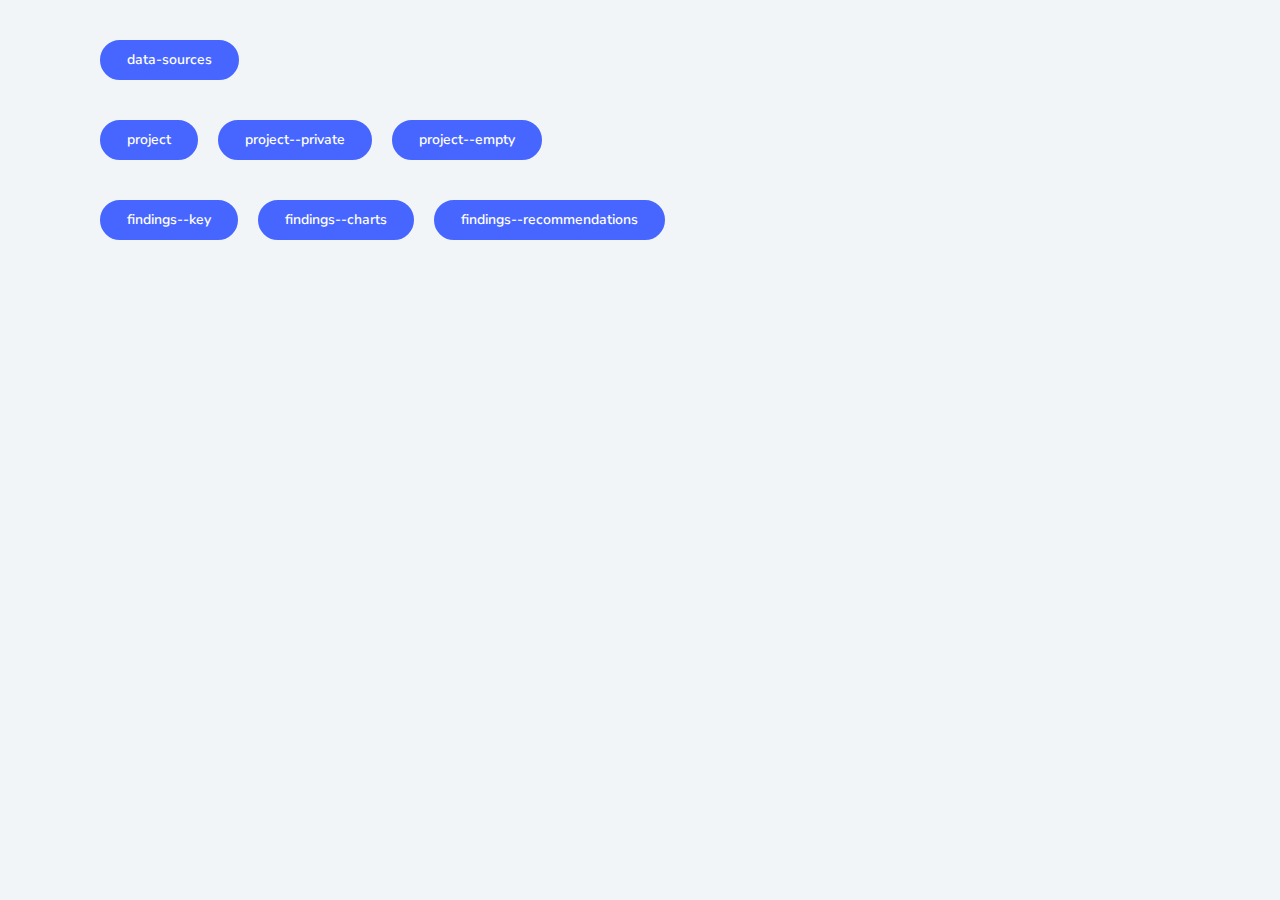
==== index.html @ f22b032e "prefix .st-" ====
<!DOCTYPE html>
<html>
  <head>
    <meta charset="utf-8"/>
    <title>Statecraft</title>
    <meta name="viewport" content="width=device-width, initial-scale=1.0, maximum-scale=1, user-scalable=no"/>
    <meta name="format-detection" content="telephone=no"/>
    <link rel="stylesheet" type="text/css" href="css/style.css"/>
    <script type="text/javascript" src="js/jquery-1.11.1.min.js"></script>
    <script type="text/javascript" src="js/scripts.js"></script>
  </head>
  <body>
    <div class="clearfix" style="padding: 40px 100px 0;"><a class="st-btn left" href="data-sources.html" style="margin: 0 20px 0 0;">data-sources</a></div>
    <div class="clearfix" style="padding: 40px 100px 0;"><a class="st-btn left" href="project.html" style="margin: 0 20px 0 0;">project</a><a class="st-btn left" href="project--private.html" style="margin: 0 20px 0 0;">project--private</a><a class="st-btn left" href="project--empty.html" style="margin: 0 20px 0 0;">project--empty</a></div>
    <div class="clearfix" style="padding: 40px 100px 0;"><a class="st-btn left" href="findings--key.html" style="margin: 0 20px 0 0;">findings--key</a><a class="st-btn left" href="findings--charts.html" style="margin: 0 20px 0 0;">findings--charts</a><a class="st-btn left" href="findings--recommendations.html" style="margin: 0 20px 0 0;">findings--recommendations</a></div>
  </body>
</html>
---- css/style.css ----
/*
  HTML5 Reset :: reset.css
  -------------------------------------------------------------------
  Подготовлен командой LiveHTML | by LiveHTML :: http://livehtml.io
  -------------------------------------------------------------------
  Выражаем особую благодарность людям, чьи труды способствовали появлению данного ресета:
  We have learned much from/been inspired by/taken code where offered from:

  Eric Meyer          :: http://ericmeyer.com
  HTML5 Doctor        :: http://html5doctor.com
  and the HTML5 Boilerplate :: http://html5boilerplate.com

-------------------------------------------------------------------------------*/
/* Сбрасываем значения по умолчанию для элементов | Let's default this puppy out
-------------------------------------------------------------------------------*/
@import url(https://fonts.googleapis.com/css?family=Nunito+Sans:300,400,400i,600,700,800);
@import "../fonts/icomoon/style.css";
html,
body,
body div,
span,
object,
iframe,
h1,
h2,
h3,
h4,
h5,
h6,
p,
blockquote,
pre,
a,
abbr,
address,
cite,
code,
del,
dfn,
em,
img,
ins,
kbd,
q,
samp,
small,
strong,
sub,
sup,
var,
b,
i,
dl,
dt,
dd,
ol,
ul,
li,
fieldset,
form,
label,
legend,
table,
caption,
tbody,
tfoot,
thead,
tr,
th,
td,
article,
aside,
figure,
footer,
header,
hgroup,
menu,
nav,
section,
time,
mark,
audio,
video {
  margin: 0;
  padding: 0;
  border: 0;
  outline: 0;
  font-size: 100%;
  vertical-align: baseline;
  background: transparent;
}
article,
aside,
figure,
footer,
header,
hgroup,
nav,
section {
  display: block;
}
header,
section,
footer {
  clear: both;
}
/* Всегда показывать полосу прокрутки (чтобы сайт не прыгал, когда на других страницах нет данной полосы)
   force a vertical scrollbar to prevent a jumpy page */
html {
  overflow-y: scroll;
}
/* Добавляем буллеты к UL и цифры к OL, т.к. в контенте могут использоваться стандартные списки
  we can use default ULs & OLs with bullets */
ul {
  list-style: outside disc;
  margin: 15px 0 15px 30px;
}
ol {
  list-style: outside decimal;
  margin: 15px 0 15px 30px;
}
table {
  border-collapse: collapse;
  border-spacing: 0;
}
td,
td img {
  vertical-align: top;
}
/* Сбрасываем отступы у элементов форм
  Webkit browsers add a 2px margin outside the chrome of form elements */
button,
input,
select,
textarea {
  margin: 0;
  outline: none;
}
input::-moz-focus-inner,
button::-moz-focus-inner {
  padding: 0;
  border: 0;
}
input,
select {
  vertical-align: middle;
}
input[type=radio],
input[type=checkbox] {
  margin: 1px 4px 4px 0;
}
input[type=text],
input[type=password] {
  -webkit-border-radius: 0;
  border-radius: 0;
  -webkit-appearance: none;
}
textarea {
  overflow: auto;
  resize: vertical;
  -webkit-border-radius: 0;
  border-radius: 0;
  -webkit-appearance: none;
}
/* Решение проблемы с обрезанием стилизованных кнопок в IE | make buttons play nice in IE */
button,
input[type=submit] {
  width: auto;
  overflow: visible;
}
.ie7 input[type=submit],
.ie7 input[type=reset],
.ie7 input[type=button] {
  -webkit-filter: chroma(color=#000000);
  filter: chroma(color=#000000);
}
/* Курсор-указатель на кликабельных элементах | hand cursor on clickable elements */
input[type=button],
input[type=submit],
button {
  cursor: pointer;
  -webkit-border-radius: 0;
  border-radius: 0;
  -webkit-appearance: none;
}
blockquote,
q {
  quotes: none;
}
blockquote:before,
blockquote:after,
q:before,
q:after {
  content: '';
  content: none;
}
del {
  text-decoration: line-through;
}
abbr[title],
dfn[title] {
  border-bottom: 1px dotted #000;
  cursor: help;
}
small {
  font-size: 85%;
}
strong {
  font-weight: bold;
}
sub,
sup {
  font-size: 75%;
  line-height: 0;
  position: relative;
}
sup {
  top: -0.5em;
}
sub {
  bottom: -0.25em;
}
hr {
  display: block;
  height: 1px;
  border: 0;
  border-top: 1px solid #ccc;
  margin: 1em 0;
  padding: 0;
  font-size: 0;
  line-height: 0;
}
/* Стандартизируем моноширные элементы | standardize any monospaced elements */
pre,
code,
kbd,
samp {
  font-family: monospace, sans-serif;
}
pre {
  white-space: pre;
  /* CSS2 */
  white-space: pre-wrap;
  /* CSS 2.1 */
  white-space: pre-line;
  /* CSS 3 (and 2.1 as well, actually) */
  word-wrap: break-word;
  /* IE */
}
/* Устанавливаем произвольный цвет для выделения (не забываем убрать тень для текста)
  Custom text-selection colors (remove any text shadows: twitter.com/miketaylr/status/12228805301) */
/* ::-moz-selection{ background:#fcd700; color:#fff; text-shadow:none; } */
/* ::selection { background:#fcd700; color:#fff; text-shadow:none; } */
/* Устанавливаем произвольный цвет подсветки ссылок на Apple устройствах: j.mp/webkit-tap-highlight-color */
/* a:link {-webkit-tap-highlight-color:#fcd700;} */
/* Правильный ресайз картинок в IE7
  scale images in IE7 more attractively */
.ie7 img {
  -ms-interpolation-mode: bicubic;
}
/* Сброс float блоков | let's clear some floats */
.clear {
  clear: both;
  height: 0;
  font-size: 0;
  line-height: 0;
}
.center {
  text-align: center;
  margin-left: auto;
  margin-right: auto;
}
/* Coded in LiveHTML :: http://livehtml.io */
html {
  min-width: auto;
  width: auto;
  height: 100%;
}
body {
  font: normal normal 14px/20px 'Nunito Sans', arial, sans-serif;
  background: #f2f5f8;
  color: #2f3444;
  -webkit-text-size-adjust: 100%;
  -webkit-font-smoothing: antialiased;
  -moz-font-smoothing: antialiased;
  -ms-font-smoothing: antialiased;
  -o-font-smoothing: antialiased;
  -webkit-box-sizing: border-box;
  -moz-box-sizing: border-box;
  box-sizing: border-box;
  min-width: 900px;
  min-height: initial;
  position: relative;
  top: auto;
  right: auto;
  bottom: auto;
  left: auto;
}
body input,
body textarea,
body button {
  font-family: 'Nunito Sans', arial, sans-serif;
}
body *,
body *:before,
body *:after {
  -webkit-box-sizing: border-box;
  -moz-box-sizing: border-box;
  box-sizing: border-box;
}
.left {
  float: left;
}
.right {
  float: right;
}
.clearfix {
  *zoom: 1;
}
.clearfix:after {
  clear: both;
}
.clearfix:before,
.clearfix:after {
  content: " ";
  display: table;
}
.st-btn {
  text-align: center;
  text-decoration: none;
  -webkit-border-radius: 40px;
  border-radius: 40px;
  border: 2px solid #4766ff;
  background: #4766ff;
  color: #ffffff;
  padding: 8px 25px;
  -webkit-transition: 200ms all ease;
  -o-transition: 200ms all ease;
  transition: 200ms all ease;
  white-space: nowrap;
  display: inline-block;
  vertical-align: top;
  font-size: 14px;
  line-height: 20px;
  font-weight: 600;
}
.st-btn:hover {
  background: #5a76ff;
  border-color: #5a76ff;
}
.st-btn:active {
  background: #3c5cf7;
  border-color: #3c5cf7;
}
.st-btn.is-sm {
  -webkit-border-radius: 32px;
  border-radius: 32px;
  padding-top: 5px;
  padding-bottom: 5px;
  font-size: 13px;
  line-height: 18px;
  font-weight: 600;
}
.st-btn.is-lg {
  -webkit-border-radius: 50px;
  border-radius: 50px;
  padding-top: 12px;
  padding-bottom: 12px;
  font-size: 16px;
  line-height: 22px;
  font-weight: 600;
}
.st-btn.is-outline {
  background: #ffffff;
  color: #4766ff;
}
.st-btn.is-outline:hover {
  background: #4766ff;
  border-color: #4766ff;
  color: #ffffff;
}
.st-btn.is-outline:active {
  background: #3c5cf7;
  border-color: #3c5cf7;
  color: #ffffff;
}
.st-btn.is-block {
  padding-left: 0;
  padding-right: 0;
  display: block;
  width: 100%;
  height: auto;
}
.st-header {
  background: #ffffff;
  padding: 14px 30px 15px;
  -webkit-box-shadow: 0 2px 16px 0 rgba(0, 0, 0, 0.04);
  box-shadow: 0 2px 16px 0 rgba(0, 0, 0, 0.04);
  z-index: 3;
  *zoom: 1;
  position: relative;
  top: auto;
  right: auto;
  bottom: auto;
  left: auto;
}
.st-header:after {
  clear: both;
}
.st-header:before,
.st-header:after {
  content: " ";
  display: table;
}
.st-header.without-shadow {
  -webkit-box-shadow: none;
  box-shadow: none;
}
.st-header--title {
  float: left;
  text-transform: uppercase;
  padding: 2px 0 0;
  font-size: 14px;
  line-height: 30px;
  font-weight: 700;
}
.st-header--title a {
  text-decoration: none;
  -webkit-transition: 200ms all ease;
  -o-transition: 200ms all ease;
  transition: 200ms all ease;
  font-weight: 400;
  color: #626677;
  display: inline-block;
  vertical-align: top;
}
.st-header--title a:hover {
  color: #2f3444;
}
.st-header--auth {
  float: right;
}
.st-header--user {
  float: right;
  color: #2f3444;
  text-decoration: none;
  -webkit-transition: 200ms all ease;
  -o-transition: 200ms all ease;
  transition: 200ms all ease;
  margin: 5px 0 0;
  padding: 0 19px 0 0;
  font-size: 14px;
  line-height: 24px;
  font-weight: 600;
  display: block;
  position: relative;
  top: auto;
  right: auto;
  bottom: auto;
  left: auto;
}
.st-header--user:hover {
  color: #4766ff;
}
.st-header--user:after {
  color: #838d9b;
  content: '\e900';
  font-family: 'icomoon' !important;
  speak: none;
  font-style: normal;
  font-weight: normal;
  font-variant: normal;
  text-transform: none;
  line-height: 1;
  -webkit-font-smoothing: antialiased;
  -moz-osx-font-smoothing: grayscale;
  font-size: 5px;
  line-height: 24px;
  position: absolute;
  top: 0;
  right: 0;
  bottom: auto;
  left: auto;
}
.st-header--user img {
  overflow: hidden;
  -webkit-border-radius: 24px;
  border-radius: 24px;
  margin: -1px 8px 0 0;
  display: inline-block;
  vertical-align: top;
  width: 24px;
  height: 24px;
}
.st-navigation {
  background: #ffffff;
  padding: 0 30px;
  -webkit-box-shadow: 0 2px 16px 0 rgba(0, 0, 0, 0.04);
  box-shadow: 0 2px 16px 0 rgba(0, 0, 0, 0.04);
  z-index: 2;
  border-top: 1px solid #e8ecf1;
  *zoom: 1;
  position: relative;
  top: auto;
  right: auto;
  bottom: auto;
  left: auto;
}
.st-navigation:after {
  clear: both;
}
.st-navigation:before,
.st-navigation:after {
  content: " ";
  display: table;
}
.st-navigation--list {
  float: left;
  list-style: none;
  margin: 0;
  padding: 0;
  *zoom: 1;
  display: block;
}
.st-navigation--list:after {
  clear: both;
}
.st-navigation--list:before,
.st-navigation--list:after {
  content: " ";
  display: table;
}
.st-navigation--item {
  float: left;
  margin: 0 20px 0 0;
}
.st-navigation--item:last-child {
  margin: 0;
}
.st-navigation--item a {
  padding: 20px 10px 15px;
  text-decoration: none;
  color: #626677;
  -webkit-transition: 200ms all ease;
  -o-transition: 200ms all ease;
  transition: 200ms all ease;
  border-bottom: 3px solid transparent;
  display: block;
  font-size: 14px;
  line-height: 20px;
}
.st-navigation--item a:hover {
  color: #4766ff;
}
.st-navigation--item.is-active a {
  color: #4766ff;
  border-color: #4766ff;
  font-weight: 700;
}
.st-navigation--btn {
  float: right;
  margin: 13px 0;
  width: 115px;
  height: auto;
}
.st-page {
  padding: 0 0 0 238px;
  min-width: auto;
  min-height: 100vh;
}
@media (max-width: 1239px) {
  .st-page {
    padding: 0;
    overflow: hidden;
  }
}
.st-page--side {
  background: #182642;
  color: #ffffff;
  position: fixed;
  top: 0;
  right: auto;
  bottom: 0;
  left: 0;
  width: 238px;
  height: auto;
}
@media (max-width: 1239px) {
  .st-page--side {
    width: 86px;
    height: auto;
  }
}
.st-page--box {
  padding: 0 0 54px;
}
@media (max-width: 1239px) {
  .st-page--box {
    margin: 0 0 0 auto;
    width: -webkit-calc(100% - 86px);
    width: calc(100% - 86px);
    height: auto;
  }
  .st-page--box.is-shown {
    -webkit-transform: translate(152px, 0px);
    -moz-transform: translate(152px, 0px);
    -ms-transform: translate(152px, 0px);
    -o-transform: translate(152px, 0px);
    transform: translate(152px, 0px);
  }
}
.st-page--bg {
  background: url(../img/page--bg.jpg) center center no-repeat;
  -webkit-background-size: cover;
  background-size: cover;
  margin: 0 0 -200px;
  z-index: 1;
  width: auto;
  height: 360px;
  position: relative;
  top: auto;
  right: auto;
  bottom: auto;
  left: auto;
}
.st-page--bg:before {
  content: "";
  background: rgba(0, 17, 88, 0.1);
  display: block;
  position: absolute;
  top: 0;
  right: 0;
  bottom: 0;
  left: 0;
}
.st-page--wrap {
  margin: 0 auto;
  z-index: 2;
  max-width: 945px;
  max-height: initial;
  position: relative;
  top: auto;
  right: auto;
  bottom: auto;
  left: auto;
}
@media (max-width: 1239px) {
  .st-page--wrap {
    max-width: initial;
    max-height: initial;
  }
}
.st-page--grid {
  margin: 0 auto;
  z-index: 2;
  padding: 0 15px;
  max-width: 1200px;
  max-height: initial;
  position: relative;
  top: auto;
  right: auto;
  bottom: auto;
  left: auto;
  font-size: 0;
  line-height: 0;
}
@media (max-width: 1239px) {
  .st-page--grid {
    max-width: initial;
    max-height: initial;
  }
}
.st-page--col {
  padding: 0 15px;
  display: inline-block;
  vertical-align: top;
  width: 50%;
  height: auto;
  font-size: 14px;
  line-height: 20px;
}
@media (max-width: 1239px) {
  .st-page--col {
    padding: 0 10px;
  }
}
.st-page--nav {
  padding: 40px 0 0;
  text-align: center;
  font-size: 0;
  line-height: 0;
}
.st-page--nav-i {
  margin: 0 15px;
  background: #ffffff;
  -webkit-border-radius: 40px;
  border-radius: 40px;
  padding: 10px;
  text-decoration: none;
  color: #2f3444;
  -webkit-box-shadow: 0 4px 12px 0 rgba(0, 0, 0, 0.06);
  box-shadow: 0 4px 12px 0 rgba(0, 0, 0, 0.06);
  -webkit-transition: 200ms all ease;
  -o-transition: 200ms all ease;
  transition: 200ms all ease;
  display: inline-block;
  vertical-align: top;
  font-size: 14px;
  line-height: 20px;
  font-weight: 700;
  width: 180px;
  height: auto;
}
.st-page--nav-i:hover {
  -webkit-box-shadow: 0 10px 30px 0 rgba(0, 0, 0, 0.06);
  box-shadow: 0 10px 30px 0 rgba(0, 0, 0, 0.06);
}
.st-page--nav-i span {
  display: inline-block;
  vertical-align: top;
}
.st-page--nav-i i {
  display: inline-block;
  vertical-align: top;
  font-size: 10px;
  line-height: 20px;
}
.st-page--nav-i i:first-child {
  margin: 0 10px 0 0;
}
.st-page--nav-i i:last-child {
  margin: 0 0 0 10px;
}
.st-page--title {
  margin: -6px 0 27px;
  font-size: 48px;
  line-height: 48px;
  font-weight: 800;
  position: relative;
  top: auto;
  right: auto;
  bottom: auto;
  left: auto;
}
.st-page--title-b {
  margin: 2px 0 0 20px;
}
.st-page--title-w {
  display: -webkit-box;
  display: -webkit-flex;
  display: -ms-flexbox;
  display: flex;
}
.st-page--title-w .st-page--title {
  -webkit-box-flex: 1;
  -webkit-flex-grow: 1;
  -ms-flex-positive: 1;
  flex-grow: 1;
}
.st-page--intro {
  color: #626677;
  font-size: 16px;
  line-height: 24px;
}
.st-page--intro p {
  margin: 0 0 24px;
}
.st-page--intro p:last-child {
  margin: 0;
}
.st-page--intro a {
  text-decoration: none;
  color: #4766ff;
  -webkit-transition: 200ms all ease;
  -o-transition: 200ms all ease;
  transition: 200ms all ease;
}
.st-page--intro a:hover {
  opacity: 0.7;
}
.st-page--tools {
  margin: 24px 0 -61px;
  display: -webkit-box;
  display: -webkit-flex;
  display: -ms-flexbox;
  display: flex;
}
@media (max-width: 1239px) {
  .st-page--tools {
    margin-bottom: -41px;
  }
}
.st-page--authors {
  -webkit-box-flex: 1;
  -webkit-flex-grow: 1;
  -ms-flex-positive: 1;
  flex-grow: 1;
  font-size: 0;
  line-height: 0;
}
.st-page--author {
  margin: 0 31px 10px 0;
  color: #2f3444;
  text-decoration: none;
  -webkit-transition: 200ms all ease;
  -o-transition: 200ms all ease;
  transition: 200ms all ease;
  font-size: 14px;
  line-height: 24px;
  font-weight: 600;
  display: inline-block;
  vertical-align: top;
  position: relative;
  top: auto;
  right: auto;
  bottom: auto;
  left: auto;
}
.st-page--author:last-child {
  margin: 0;
}
.st-page--author:hover {
  color: #4766ff;
}
.st-page--author img {
  overflow: hidden;
  -webkit-border-radius: 24px;
  border-radius: 24px;
  margin: -1px 8px 0 0;
  display: inline-block;
  vertical-align: top;
  width: 24px;
  height: 24px;
}
.st-page--contacts {
  font-size: 0;
  line-height: 0;
}
.st-page--contact {
  margin: 0 0 0 32px;
  color: #2f3444;
  text-decoration: none;
  -webkit-transition: 200ms all ease;
  -o-transition: 200ms all ease;
  transition: 200ms all ease;
  font-size: 14px;
  line-height: 24px;
  font-weight: 600;
  display: inline-block;
  vertical-align: top;
  position: relative;
  top: auto;
  right: auto;
  bottom: auto;
  left: auto;
}
.st-page--contact:hover {
  color: #4766ff;
}
.st-page--contact i {
  margin: 1px 10px -1px 0;
  color: #a5b0be;
  display: inline-block;
  vertical-align: top;
  font-size: 11px;
  line-height: 24px;
}
.st-page--tabs {
  margin: -21px 0 54px;
  text-align: center;
  font-size: 0;
  line-height: 0;
}
@media (max-width: 1239px) {
  .st-page--tabs {
    margin: -1px 0 44px;
  }
}
.st-page--tab {
  text-decoration: none;
  text-align: center;
  color: #4766ff;
  border: 2px solid #4766ff;
  padding: 12px 0;
  margin: 0 -2px 0 0;
  -webkit-transition: 200ms all ease;
  -o-transition: 200ms all ease;
  transition: 200ms all ease;
  display: inline-block;
  vertical-align: top;
  width: 176px;
  height: auto;
  font-size: 16px;
  line-height: 22px;
  font-weight: 600;
}
.st-page--tab:hover {
  background: rgba(71, 102, 255, 0.1);
}
.st-page--tab:active {
  background: rgba(71, 102, 255, 0.2);
}
.st-page--tab.is-active {
  background: #4766ff;
  color: #ffffff;
  cursor: default;
}
.st-page--tab:first-child {
  -webkit-border-radius: 50px 0 0 50px;
  border-radius: 50px 0 0 50px;
}
.st-page--tab:last-child {
  -webkit-border-radius: 0 50px 50px 0;
  border-radius: 0 50px 50px 0;
  margin: 0;
}
.st-page--text {
  margin: 0 0 -27px;
}
@media (max-width: 1239px) {
  .st-page--text {
    margin: 0 0 -7px;
  }
}
.st-page--text.is-project {
  margin: -26px 0 -7px;
}
@media (max-width: 1239px) {
  .st-page--text.is-project {
    margin: -6px 0 0;
  }
}
.st-page--text.is-charts {
  margin: -1px 0 -47px;
}
@media (max-width: 1239px) {
  .st-page--text.is-charts {
    margin: 0 0 -27px;
  }
}
.st-page--text h2 {
  margin: 47px 0 16px;
  font-size: 20px;
  line-height: 28px;
  font-weight: 800;
}
.st-page--text p {
  margin: 0 0 24px;
  font-size: 16px;
  line-height: 24px;
  font-weight: 600;
}
.st-page--text ul {
  list-style: none;
  margin: 0 0 24px;
  padding: 0;
  font-size: 16px;
  line-height: 24px;
  font-weight: 600;
}
.st-page--text ul li {
  padding: 0 0 0 28px;
  margin: 0 0 16px;
  display: block;
  position: relative;
  top: auto;
  right: auto;
  bottom: auto;
  left: auto;
}
.st-page--text ul li:last-child {
  margin: 0;
}
.st-page--text ul li:before {
  content: "";
  background: #4766ff;
  -webkit-border-radius: 8px;
  border-radius: 8px;
  display: block;
  position: absolute;
  top: 8px;
  right: auto;
  bottom: auto;
  left: 1px;
  width: 8px;
  height: 8px;
}
.st-page--text ol {
  list-style: none;
  margin: 0 0 24px;
  padding: 2px 0 0;
  counter-reset: section;
  font-size: 16px;
  line-height: 24px;
  font-weight: 600;
}
.st-page--text ol li {
  padding: 0 0 0 35px;
  margin: 0 0 17px;
  counter-increment: section;
  display: block;
  position: relative;
  top: auto;
  right: auto;
  bottom: auto;
  left: auto;
}
.st-page--text ol li:last-child {
  margin: 0;
}
.st-page--text ol li:before {
  content: counter(section);
  border: 1px solid #abb1b8;
  text-align: center;
  -webkit-border-radius: 20px;
  border-radius: 20px;
  font-size: 12px;
  line-height: 18px;
  font-weight: 700;
  display: block;
  position: absolute;
  top: 1px;
  right: auto;
  bottom: auto;
  left: 0;
  width: 20px;
  height: 20px;
}
.st-page--text a {
  text-decoration: none;
  color: #4766ff;
  -webkit-transition: 200ms all ease;
  -o-transition: 200ms all ease;
  transition: 200ms all ease;
}
.st-page--text a:hover {
  opacity: 0.7;
}
.st-page--text strong {
  font-weight: 800;
}
.st-page--text em {
  background: #d3daff;
  font: inherit;
}
.st-page--text img[align="left"] {
  margin: 6px 40px 24px 0;
}
.st-page--text img[align="right"] {
  margin: 6px 0 24px 40px;
}
.st-page--text > *:first-child {
  margin-top: 0;
}
.st-page--text > *:last-child {
  margin-bottom: 0;
}
.st-page--fields {
  margin: -32px 0 -54px;
}
@media (max-width: 1239px) {
  .st-page--fields {
    margin: -12px 0 -34px;
  }
}
.st-page--field {
  padding: 0 0 0 82px;
  margin: 0 0 13px;
  font-size: 13px;
  line-height: 22px;
  font-weight: 600;
  position: relative;
  top: auto;
  right: auto;
  bottom: auto;
  left: auto;
}
.st-page--field:last-child {
  margin: 0;
}
.st-page--field-l {
  padding: 0 20px 0 0;
  color: #838d9b;
  width: 82px;
  height: auto;
  position: absolute;
  top: 0;
  right: auto;
  bottom: auto;
  left: 0;
}
.st-page--field-r {
  -webkit-box-flex: 1;
  -webkit-flex-grow: 1;
  -ms-flex-positive: 1;
  flex-grow: 1;
}
.st-link-icon {
  text-decoration: none;
  margin: 0 35px 7px 0;
  color: #4766ff;
  -webkit-transition: 200ms all ease;
  -o-transition: 200ms all ease;
  transition: 200ms all ease;
  white-space: nowrap;
  display: inline-block;
  vertical-align: top;
  font-size: 13px;
  line-height: 22px;
  font-weight: 600;
}
.st-link-icon:hover {
  color: rgba(71, 102, 255, 0.7);
}
.st-link-icon i {
  margin: 0 9px 0 0;
  display: inline-block;
  vertical-align: top;
}
.st-link-icon i.icon-github {
  margin: -1px 9px 0 0;
  color: #0c0f1f;
  font-size: 16px;
  line-height: 22px;
}
.st-link-icon i.icon-csv {
  margin: 0 9px 0 2px;
  color: #13b758;
  font-size: 16px;
  line-height: 22px;
}
.st-link-icon--w {
  margin: 0 -35px -7px 0;
  font-size: 0;
  line-height: 0;
}
.st-box {
  background: #ffffff;
  -webkit-border-radius: 3px;
  border-radius: 3px;
  -webkit-box-shadow: 0 15px 30px 0 rgba(0, 0, 0, 0.02);
  box-shadow: 0 15px 30px 0 rgba(0, 0, 0, 0.02);
}
@media (max-width: 1239px) {
  .st-box {
    -webkit-border-radius: 0;
    border-radius: 0;
  }
}
.st-box.in-grid {
  margin: 0 0 30px;
  -webkit-border-radius: 3px;
  border-radius: 3px;
}
@media (max-width: 1239px) {
  .st-box.in-grid {
    margin: 0 0 20px;
  }
}
.st-box--section {
  padding: 60px 80px 80px;
  border-bottom: 1px solid #eaedf0;
}
@media (max-width: 1239px) {
  .st-box--section {
    padding: 40px 40px 60px;
  }
}
.st-box--section:last-child {
  border: none;
}
.st-subscribe {
  margin: -2px 0 -20px;
}
@media (max-width: 1239px) {
  .st-subscribe {
    margin: 18px 0 0;
  }
}
.st-subscribe--title {
  text-align: center;
  margin: 0 0 9px;
  font-size: 30px;
  line-height: 30px;
  font-weight: 400;
}
.st-subscribe--text {
  text-align: center;
  color: #626677;
  margin: 0 0 33px;
  font-size: 16px;
  line-height: 24px;
}
.st-subscribe--form {
  padding: 0 164px 0 0;
  margin: 0 auto;
  position: relative;
  top: auto;
  right: auto;
  bottom: auto;
  left: auto;
  width: 665px;
  height: auto;
}
.st-subscribe--input {
  border: none;
  border-top: 1px solid transparent;
  border-bottom: 1px solid #cfd6dc;
  color: #626677;
  padding: 7px 0;
  display: block;
  width: 100%;
  height: 50px;
  font-size: 24px;
  line-height: 34px;
  font-weight: 300;
}
.st-subscribe--submit {
  position: absolute;
  top: 0;
  right: 0;
  bottom: auto;
  left: auto;
  width: 144px;
  height: auto;
}
.st-chart {
  padding: 8px 0 25px;
}
.st-chart img {
  display: block;
  width: 100%;
  height: auto;
}
.st-status {
  margin: -10px 0 -7px;
}
@media (max-width: 1239px) {
  .st-status {
    margin: 10px 0 -10px;
  }
}
.st-status--icon {
  margin: 0 0 22px;
  width: auto;
  height: 92px;
}
.st-status--title {
  text-align: center;
  margin: 0 0 9px;
  font-size: 20px;
  line-height: 28px;
  font-weight: 800;
}
.st-status--text {
  color: #626677;
  text-align: center;
  font-size: 16px;
  line-height: 24px;
}
.st-status--btn {
  text-align: center;
  padding: 13px 0 0;
}
.st-status.is-empty .st-status--icon {
  background: url(../img/status--empty@1x.png) center center no-repeat;
  -webkit-background-size: auto 100%;
  background-size: auto 100%;
  background-image: -webkit-image-set(url(../img/status--empty@1x.png) 1x, url(../img/status--empty@2x.png) 2x);
  background-image: image-set(url(../img/status--empty@1x.png) 1x, url(../img/status--empty@2x.png) 2x);
}
.st-status.is-private .st-status--icon {
  margin: 0 0 24px;
  background: url(../img/status--private@1x.png) center center no-repeat;
  -webkit-background-size: auto 100%;
  background-size: auto 100%;
  background-image: -webkit-image-set(url(../img/status--private@1x.png) 1x, url(../img/status--private@2x.png) 2x);
  background-image: image-set(url(../img/status--private@1x.png) 1x, url(../img/status--private@2x.png) 2x);
}
.st-data {
  padding: 40px;
}
@media (max-width: 1239px) {
  .st-data {
    padding: 30px;
  }
}
.st-data--title {
  padding: 0 0 0 46px;
  margin: 0 0 23px;
  position: relative;
  top: auto;
  right: auto;
  bottom: auto;
  left: auto;
  font-size: 20px;
  line-height: 34px;
  font-weight: 800;
}
.st-data--title i {
  display: block;
  position: absolute;
  top: 0;
  right: auto;
  bottom: auto;
  left: 0;
  font-size: 32px;
  line-height: 32px;
}
.st-data--title i.icon-datasets-c {
  color: #b56cff;
}
.st-data--title i.icon-documents-c {
  color: #00d75b;
}
.st-data--title i.icon-links-c {
  color: #23b4ff;
}
.st-data--title i.icon-data-needs-c {
  color: #ffb422;
}
.st-data--section {
  padding: 0 0 18px;
  margin: 0 0 35px;
  border-bottom: 1px solid #e8ecf1;
}
.st-data--section:last-child {
  padding: 0;
  margin: 0;
  border: none;
}
.st-data--label {
  text-transform: uppercase;
  color: #838d9b;
  margin: 0 0 19px;
  font-size: 13px;
  line-height: 20px;
  font-weight: 700;
}
.st-data--links {
  margin: 0 0 -12px;
}
.st-data--grid {
  font-size: 0;
  line-height: 0;
}
.st-data--link {
  padding: 0 0 0 25px;
  text-decoration: none;
  color: #2f3444;
  -webkit-transition: 200ms all ease;
  -o-transition: 200ms all ease;
  transition: 200ms all ease;
  margin: 0 0 27px;
  display: block;
  position: relative;
  top: auto;
  right: auto;
  bottom: auto;
  left: auto;
  font-size: 16px;
  line-height: 24px;
  font-weight: 600;
}
.st-data--link:hover {
  color: #4766ff;
}
.st-data--link i {
  color: #acb7c7;
  display: block;
  position: absolute;
  top: 0;
  right: auto;
  bottom: auto;
  left: 0;
  font-size: 14px;
  line-height: 24px;
}
.st-data--grid .st-data--link {
  margin-right: 7px;
  display: inline-block;
  vertical-align: top;
  width: -webkit-calc(25% - 7px);
  width: calc(25% - 7px);
  height: auto;
}
@media (max-width: 1239px) {
  .st-data--grid .st-data--link {
    width: -webkit-calc(50% - 7px);
    width: calc(50% - 7px);
    height: auto;
  }
}
.visible-md,
.visible-lg {
  display: none;
}
@media (max-width: 1239px) {
  .visible-md {
    display: block;
  }
  .hidden-md {
    display: none !important;
  }
}
@media (min-width: 1240px) {
  .visible-lg {
    display: block;
  }
  .hidden-lg {
    display: none !important;
  }
}
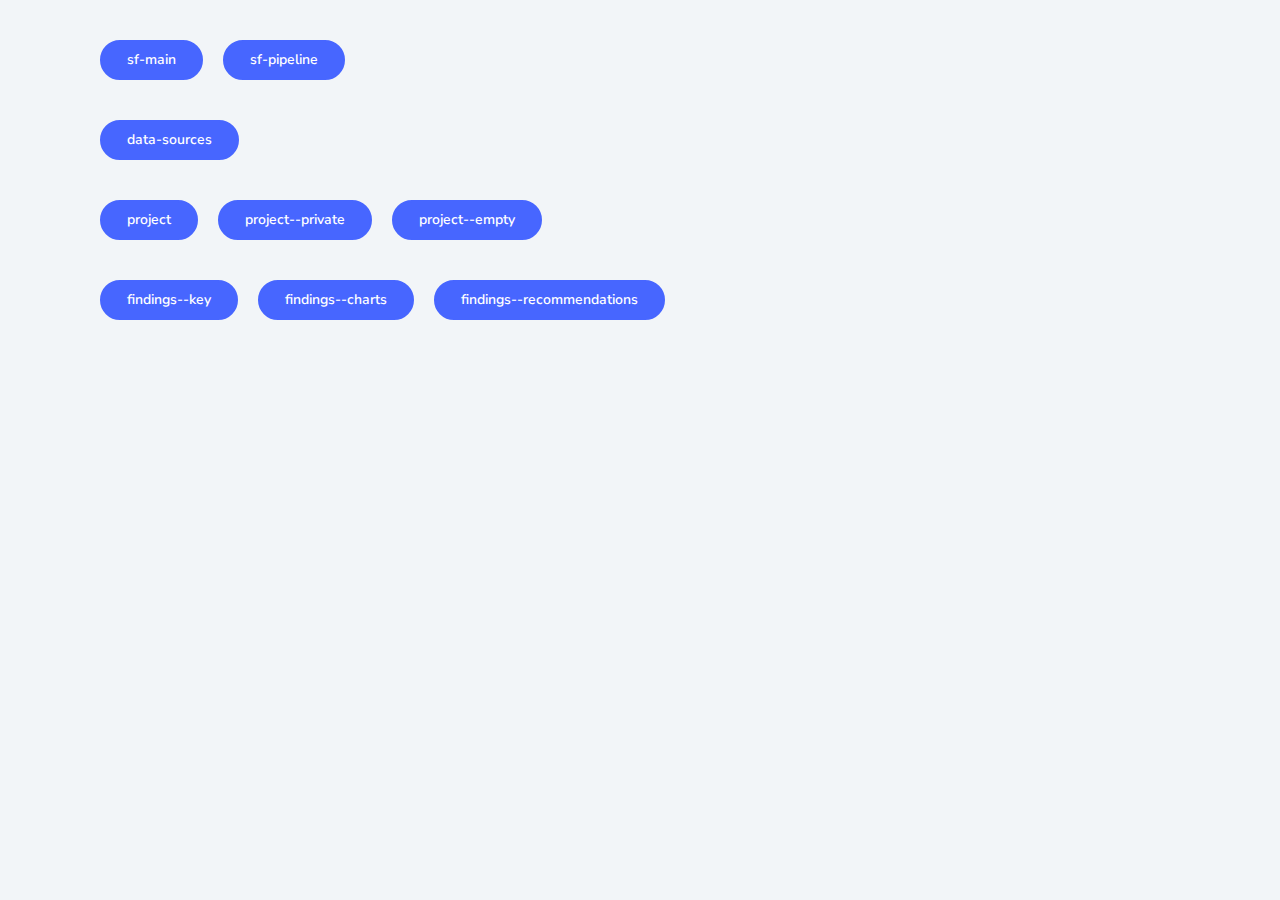
==== commit a6a70ae2: "sf-main.html | sf-pipeline.html" ====
--- a/index.html
+++ b/index.html
@@ -3,15 +3,21 @@
   <head>
     <meta charset="utf-8"/>
     <title>Statecraft</title>
-    <meta name="viewport" content="width=device-width, initial-scale=1.0, maximum-scale=1, user-scalable=no"/>
+    <meta name="viewport" content="width=900"/>
     <meta name="format-detection" content="telephone=no"/>
     <link rel="stylesheet" type="text/css" href="css/style.css"/>
     <script type="text/javascript" src="js/jquery-1.11.1.min.js"></script>
+    <script type="text/javascript" src="js/masonry.pkgd.min.js"></script>
     <script type="text/javascript" src="js/scripts.js"></script>
   </head>
   <body>
-    <div class="clearfix" style="padding: 40px 100px 0;"><a class="st-btn left" href="data-sources.html" style="margin: 0 20px 0 0;">data-sources</a></div>
-    <div class="clearfix" style="padding: 40px 100px 0;"><a class="st-btn left" href="project.html" style="margin: 0 20px 0 0;">project</a><a class="st-btn left" href="project--private.html" style="margin: 0 20px 0 0;">project--private</a><a class="st-btn left" href="project--empty.html" style="margin: 0 20px 0 0;">project--empty</a></div>
-    <div class="clearfix" style="padding: 40px 100px 0;"><a class="st-btn left" href="findings--key.html" style="margin: 0 20px 0 0;">findings--key</a><a class="st-btn left" href="findings--charts.html" style="margin: 0 20px 0 0;">findings--charts</a><a class="st-btn left" href="findings--recommendations.html" style="margin: 0 20px 0 0;">findings--recommendations</a></div>
+    <div class="clearfix" style="padding: 40px 100px 0;"><a class="st-btn left" href="sf-main.html" style="margin: 0 20px 0 0;">sf-main</a><a class="st-btn left" href="sf-pipeline.html" style="margin: 0 20px 0 0;">sf-pipeline</a>
+    </div>
+    <div class="clearfix" style="padding: 40px 100px 0;"><a class="st-btn left" href="data-sources.html" style="margin: 0 20px 0 0;">data-sources</a>
+    </div>
+    <div class="clearfix" style="padding: 40px 100px 0;"><a class="st-btn left" href="project.html" style="margin: 0 20px 0 0;">project</a><a class="st-btn left" href="project--private.html" style="margin: 0 20px 0 0;">project--private</a><a class="st-btn left" href="project--empty.html" style="margin: 0 20px 0 0;">project--empty</a>
+    </div>
+    <div class="clearfix" style="padding: 40px 100px 0;"><a class="st-btn left" href="findings--key.html" style="margin: 0 20px 0 0;">findings--key</a><a class="st-btn left" href="findings--charts.html" style="margin: 0 20px 0 0;">findings--charts</a><a class="st-btn left" href="findings--recommendations.html" style="margin: 0 20px 0 0;">findings--recommendations</a>
+    </div>
   </body>
 </html>--- a/css/style.css
+++ b/css/style.css
@@ -271,6 +271,379 @@
   margin-right: auto;
 }
 /* Coded in LiveHTML :: http://livehtml.io */
+/**
+ * React Select
+ * ============
+ * Created by Jed Watson and Joss Mackison for KeystoneJS, http://www.keystonejs.com/
+ * https://twitter.com/jedwatson https://twitter.com/jossmackison https://twitter.com/keystonejs
+ * MIT License: https://github.com/JedWatson/react-select
+*/
+.Select {
+  position: relative;
+}
+.Select.is-disabled > .Select-control {
+  background-color: #f9f9f9;
+}
+.Select.is-disabled > .Select-control:hover {
+  -webkit-box-shadow: none;
+  box-shadow: none;
+}
+.Select.is-disabled .Select-arrow-zone {
+  cursor: default;
+  pointer-events: none;
+  opacity: 0.35;
+}
+.Select-control {
+  border-top: 1px solid transparent;
+  border-bottom: 1px solid #cfd6dc;
+  cursor: default;
+  display: table;
+  border-spacing: 0;
+  border-collapse: separate;
+  outline: none;
+  overflow: hidden;
+  position: relative;
+  color: #2f3444;
+  font-size: 24px;
+  line-height: 34px;
+  font-weight: 300;
+  width: 100%;
+  height: 50px;
+}
+.Select-control .Select-input:focus {
+  outline: none;
+}
+.is-searchable.is-open > .Select-control {
+  cursor: text;
+}
+.is-open > .Select-control .Select-arrow {
+  top: -2px;
+  border-color: transparent transparent #999;
+  border-width: 0 5px 5px;
+}
+.is-searchable.is-focused:not(.is-open) > .Select-control {
+  cursor: text;
+}
+.Select-placeholder,
+.Select--single > .Select-control .Select-value {
+  bottom: 0;
+  color: #aaa;
+  left: 0;
+  position: absolute;
+  right: 0;
+  top: 0;
+  padding: 7px 0;
+  max-width: 100%;
+  overflow: hidden;
+  -o-text-overflow: ellipsis;
+  text-overflow: ellipsis;
+  white-space: nowrap;
+}
+.has-value.is-clearable.Select--single > .Select-control .Select-value {
+  padding-right: 42px;
+}
+.has-value.Select--single > .Select-control .Select-value .Select-value-label,
+.has-value.is-pseudo-focused.Select--single > .Select-control .Select-value .Select-value-label {
+  color: #333;
+}
+.has-value.Select--single > .Select-control .Select-value a.Select-value-label,
+.has-value.is-pseudo-focused.Select--single > .Select-control .Select-value a.Select-value-label {
+  cursor: pointer;
+  text-decoration: none;
+}
+.has-value.Select--single > .Select-control .Select-value a.Select-value-label:hover,
+.has-value.is-pseudo-focused.Select--single > .Select-control .Select-value a.Select-value-label:hover,
+.has-value.Select--single > .Select-control .Select-value a.Select-value-label:focus,
+.has-value.is-pseudo-focused.Select--single > .Select-control .Select-value a.Select-value-label:focus {
+  color: #007eff;
+  outline: none;
+  text-decoration: underline;
+}
+.Select-input {
+  height: 34px;
+  padding-left: 10px;
+  padding-right: 10px;
+  vertical-align: middle;
+}
+.Select-input > input {
+  width: 100%;
+  background: none transparent;
+  border: 0 none;
+  -webkit-box-shadow: none;
+  box-shadow: none;
+  cursor: default;
+  display: inline-block;
+  font-family: inherit;
+  font-size: inherit;
+  margin: 0;
+  outline: none;
+  line-height: 14px;
+  /* For IE 8 compatibility */
+  padding: 8px 0 12px;
+  /* For IE 8 compatibility */
+  -webkit-appearance: none;
+}
+.is-focused .Select-input > input {
+  cursor: text;
+}
+.has-value.is-pseudo-focused .Select-input {
+  opacity: 0;
+}
+.Select-control:not(.is-searchable) > .Select-input {
+  outline: none;
+}
+.Select-loading-zone {
+  cursor: pointer;
+  display: table-cell;
+  position: relative;
+  text-align: center;
+  vertical-align: middle;
+  width: 16px;
+}
+.Select-loading {
+  -webkit-animation: Select-animation-spin 400ms infinite linear;
+  -o-animation: Select-animation-spin 400ms infinite linear;
+  animation: Select-animation-spin 400ms infinite linear;
+  width: 16px;
+  height: 16px;
+  -webkit-box-sizing: border-box;
+  box-sizing: border-box;
+  -webkit-border-radius: 50%;
+  border-radius: 50%;
+  border: 2px solid #ccc;
+  border-right-color: #333;
+  display: inline-block;
+  position: relative;
+  vertical-align: middle;
+}
+.Select-clear-zone {
+  -webkit-animation: Select-animation-fadeIn 200ms;
+  -o-animation: Select-animation-fadeIn 200ms;
+  animation: Select-animation-fadeIn 200ms;
+  color: #999;
+  cursor: pointer;
+  display: table-cell;
+  position: relative;
+  text-align: center;
+  vertical-align: middle;
+  width: 17px;
+}
+.Select-clear-zone:hover {
+  color: #D0021B;
+}
+.Select-clear {
+  display: inline-block;
+  font-size: 18px;
+  line-height: 1;
+}
+.Select--multi .Select-clear-zone {
+  width: 17px;
+}
+.Select-arrow-zone {
+  cursor: pointer;
+  display: table-cell;
+  position: relative;
+  text-align: center;
+  vertical-align: middle;
+  width: 25px;
+  padding-right: 5px;
+}
+.Select-arrow {
+  border-color: #999 transparent transparent;
+  border-style: solid;
+  border-width: 5px 5px 2.5px;
+  display: inline-block;
+  height: 0;
+  width: 0;
+  position: relative;
+}
+.is-open .Select-arrow,
+.Select-arrow-zone:hover > .Select-arrow {
+  border-top-color: #666;
+}
+.Select--multi .Select-multi-value-wrapper {
+  display: inline-block;
+}
+.Select .Select-aria-only {
+  display: inline-block;
+  height: 1px;
+  width: 1px;
+  margin: -1px;
+  clip: rect(0, 0, 0, 0);
+  overflow: hidden;
+  float: left;
+}
+@-webkit-keyframes Select-animation-fadeIn {
+  from {
+    opacity: 0;
+  }
+  to {
+    opacity: 1;
+  }
+}
+@keyframes Select-animation-fadeIn {
+  from {
+    opacity: 0;
+  }
+  to {
+    opacity: 1;
+  }
+}
+.Select-menu-outer {
+  background-color: #fff;
+  border: 1px solid #cfd6dc;
+  z-index: 1;
+  margin: -1px -11px 0;
+  -webkit-overflow-scrolling: touch;
+  display: block;
+  position: absolute;
+  top: 100%;
+  right: 0;
+  bottom: auto;
+  left: 0;
+  font-size: 24px;
+  line-height: 34px;
+  font-weight: 300;
+  max-width: initial;
+  max-height: 200px;
+}
+.Select-menu {
+  max-height: 198px;
+  overflow-y: auto;
+}
+.Select-option {
+  -webkit-box-sizing: border-box;
+  box-sizing: border-box;
+  background-color: #fff;
+  color: #666666;
+  cursor: pointer;
+  display: block;
+  padding: 8px 10px;
+}
+.Select-option:last-child {
+  -webkit-border-bottom-right-radius: 4px;
+  border-bottom-right-radius: 4px;
+  -webkit-border-bottom-left-radius: 4px;
+  border-bottom-left-radius: 4px;
+}
+.Select-option.is-selected {
+  background-color: #f5faff;
+  /* Fallback color for IE 8 */
+  background-color: rgba(0, 126, 255, 0.04);
+  color: #333;
+}
+.Select-option.is-focused {
+  background-color: #ebf5ff;
+  /* Fallback color for IE 8 */
+  background-color: rgba(0, 126, 255, 0.08);
+  color: #333;
+}
+.Select-option.is-disabled {
+  color: #cccccc;
+  cursor: default;
+}
+.Select-noresults {
+  -webkit-box-sizing: border-box;
+  box-sizing: border-box;
+  color: #999999;
+  cursor: default;
+  display: block;
+  padding: 8px 10px;
+}
+.Select--multi .Select-input {
+  vertical-align: middle;
+  margin-left: 10px;
+  padding: 0;
+}
+.Select--multi.has-value .Select-input {
+  margin-left: 5px;
+}
+.Select--multi .Select-value {
+  background-color: #ebf5ff;
+  /* Fallback color for IE 8 */
+  background-color: rgba(0, 126, 255, 0.08);
+  -webkit-border-radius: 2px;
+  border-radius: 2px;
+  border: 1px solid #c2e0ff;
+  /* Fallback color for IE 8 */
+  border: 1px solid rgba(0, 126, 255, 0.24);
+  color: #007eff;
+  display: inline-block;
+  font-size: 0.9em;
+  line-height: 1.4;
+  margin-left: 5px;
+  margin-top: 5px;
+  vertical-align: top;
+}
+.Select--multi .Select-value-icon,
+.Select--multi .Select-value-label {
+  display: inline-block;
+  vertical-align: middle;
+}
+.Select--multi .Select-value-label {
+  -webkit-border-bottom-right-radius: 2px;
+  border-bottom-right-radius: 2px;
+  -webkit-border-top-right-radius: 2px;
+  border-top-right-radius: 2px;
+  cursor: default;
+  padding: 2px 5px;
+}
+.Select--multi a.Select-value-label {
+  color: #007eff;
+  cursor: pointer;
+  text-decoration: none;
+}
+.Select--multi a.Select-value-label:hover {
+  text-decoration: underline;
+}
+.Select--multi .Select-value-icon {
+  cursor: pointer;
+  -webkit-border-bottom-left-radius: 2px;
+  border-bottom-left-radius: 2px;
+  -webkit-border-top-left-radius: 2px;
+  border-top-left-radius: 2px;
+  border-right: 1px solid #c2e0ff;
+  /* Fallback color for IE 8 */
+  border-right: 1px solid rgba(0, 126, 255, 0.24);
+  padding: 1px 5px 3px;
+}
+.Select--multi .Select-value-icon:hover,
+.Select--multi .Select-value-icon:focus {
+  background-color: #d8eafd;
+  /* Fallback color for IE 8 */
+  background-color: rgba(0, 113, 230, 0.08);
+  color: #0071e6;
+}
+.Select--multi .Select-value-icon:active {
+  background-color: #c2e0ff;
+  /* Fallback color for IE 8 */
+  background-color: rgba(0, 126, 255, 0.24);
+}
+.Select--multi.is-disabled .Select-value {
+  background-color: #fcfcfc;
+  border: 1px solid #e3e3e3;
+  color: #333;
+}
+.Select--multi.is-disabled .Select-value-icon {
+  cursor: not-allowed;
+  border-right: 1px solid #e3e3e3;
+}
+.Select--multi.is-disabled .Select-value-icon:hover,
+.Select--multi.is-disabled .Select-value-icon:focus,
+.Select--multi.is-disabled .Select-value-icon:active {
+  background-color: #fcfcfc;
+}
+@keyframes Select-animation-spin {
+  to {
+    -webkit-transform: rotate(1turn);
+    transform: rotate(1turn);
+  }
+}
+@-webkit-keyframes Select-animation-spin {
+  to {
+    -webkit-transform: rotate(1turn);
+  }
+}
 html {
   min-width: auto;
   width: auto;
@@ -334,9 +707,9 @@
   background: #4766ff;
   color: #ffffff;
   padding: 8px 25px;
-  -webkit-transition: 200ms all ease;
-  -o-transition: 200ms all ease;
-  transition: 200ms all ease;
+  -webkit-transition: 150ms all ease;
+  -o-transition: 150ms all ease;
+  transition: 150ms all ease;
   white-space: nowrap;
   display: inline-block;
   vertical-align: top;
@@ -424,17 +797,18 @@
   line-height: 30px;
   font-weight: 700;
 }
-.st-header--title a {
+.st-header--label {
+  color: #626677;
+  display: inline-block;
+  vertical-align: top;
+  font-size: 14px;
+  line-height: 30px;
+  font-weight: 400;
+}
+a.st-header--label {
   text-decoration: none;
-  -webkit-transition: 200ms all ease;
-  -o-transition: 200ms all ease;
-  transition: 200ms all ease;
-  font-weight: 400;
-  color: #626677;
-  display: inline-block;
-  vertical-align: top;
-}
-.st-header--title a:hover {
+}
+a.st-header--label:hover {
   color: #2f3444;
 }
 .st-header--auth {
@@ -442,45 +816,10 @@
 }
 .st-header--user {
   float: right;
-  color: #2f3444;
-  text-decoration: none;
-  -webkit-transition: 200ms all ease;
-  -o-transition: 200ms all ease;
-  transition: 200ms all ease;
-  margin: 5px 0 0;
-  padding: 0 19px 0 0;
+  margin: 5px 20px 0 0;
   font-size: 14px;
   line-height: 24px;
   font-weight: 600;
-  display: block;
-  position: relative;
-  top: auto;
-  right: auto;
-  bottom: auto;
-  left: auto;
-}
-.st-header--user:hover {
-  color: #4766ff;
-}
-.st-header--user:after {
-  color: #838d9b;
-  content: '\e900';
-  font-family: 'icomoon' !important;
-  speak: none;
-  font-style: normal;
-  font-weight: normal;
-  font-variant: normal;
-  text-transform: none;
-  line-height: 1;
-  -webkit-font-smoothing: antialiased;
-  -moz-osx-font-smoothing: grayscale;
-  font-size: 5px;
-  line-height: 24px;
-  position: absolute;
-  top: 0;
-  right: 0;
-  bottom: auto;
-  left: auto;
 }
 .st-header--user img {
   overflow: hidden;
@@ -541,9 +880,6 @@
   padding: 20px 10px 15px;
   text-decoration: none;
   color: #626677;
-  -webkit-transition: 200ms all ease;
-  -o-transition: 200ms all ease;
-  transition: 200ms all ease;
   border-bottom: 3px solid transparent;
   display: block;
   font-size: 14px;
@@ -574,25 +910,17 @@
     overflow: hidden;
   }
 }
-.st-page--side {
-  background: #182642;
-  color: #ffffff;
-  position: fixed;
-  top: 0;
-  right: auto;
-  bottom: 0;
-  left: 0;
-  width: 238px;
-  height: auto;
-}
-@media (max-width: 1239px) {
-  .st-page--side {
-    width: 86px;
-    height: auto;
-  }
-}
 .st-page--box {
+  z-index: 1;
   padding: 0 0 54px;
+  -webkit-transition: 150ms all ease;
+  -o-transition: 150ms all ease;
+  transition: 150ms all ease;
+  position: relative;
+  top: auto;
+  right: auto;
+  bottom: auto;
+  left: auto;
 }
 @media (max-width: 1239px) {
   .st-page--box {
@@ -610,7 +938,7 @@
   }
 }
 .st-page--bg {
-  background: url(../img/page--bg.jpg) center center no-repeat;
+  background: center center no-repeat;
   -webkit-background-size: cover;
   background-size: cover;
   margin: 0 0 -200px;
@@ -661,8 +989,6 @@
   right: auto;
   bottom: auto;
   left: auto;
-  font-size: 0;
-  line-height: 0;
 }
 @media (max-width: 1239px) {
   .st-page--grid {
@@ -672,12 +998,8 @@
 }
 .st-page--col {
   padding: 0 15px;
-  display: inline-block;
-  vertical-align: top;
   width: 50%;
   height: auto;
-  font-size: 14px;
-  line-height: 20px;
 }
 @media (max-width: 1239px) {
   .st-page--col {
@@ -687,8 +1009,14 @@
 .st-page--nav {
   padding: 40px 0 0;
   text-align: center;
+  z-index: 2;
   font-size: 0;
   line-height: 0;
+  position: relative;
+  top: auto;
+  right: auto;
+  bottom: auto;
+  left: auto;
 }
 .st-page--nav-i {
   margin: 0 15px;
@@ -700,9 +1028,9 @@
   color: #2f3444;
   -webkit-box-shadow: 0 4px 12px 0 rgba(0, 0, 0, 0.06);
   box-shadow: 0 4px 12px 0 rgba(0, 0, 0, 0.06);
-  -webkit-transition: 200ms all ease;
-  -o-transition: 200ms all ease;
-  transition: 200ms all ease;
+  -webkit-transition: 150ms all ease;
+  -o-transition: 150ms all ease;
+  transition: 150ms all ease;
   display: inline-block;
   vertical-align: top;
   font-size: 14px;
@@ -771,9 +1099,6 @@
 .st-page--intro a {
   text-decoration: none;
   color: #4766ff;
-  -webkit-transition: 200ms all ease;
-  -o-transition: 200ms all ease;
-  transition: 200ms all ease;
 }
 .st-page--intro a:hover {
   opacity: 0.7;
@@ -802,9 +1127,6 @@
   margin: 0 31px 10px 0;
   color: #2f3444;
   text-decoration: none;
-  -webkit-transition: 200ms all ease;
-  -o-transition: 200ms all ease;
-  transition: 200ms all ease;
   font-size: 14px;
   line-height: 24px;
   font-weight: 600;
@@ -840,9 +1162,6 @@
   margin: 0 0 0 32px;
   color: #2f3444;
   text-decoration: none;
-  -webkit-transition: 200ms all ease;
-  -o-transition: 200ms all ease;
-  transition: 200ms all ease;
   font-size: 14px;
   line-height: 24px;
   font-weight: 600;
@@ -883,9 +1202,9 @@
   border: 2px solid #4766ff;
   padding: 12px 0;
   margin: 0 -2px 0 0;
-  -webkit-transition: 200ms all ease;
-  -o-transition: 200ms all ease;
-  transition: 200ms all ease;
+  -webkit-transition: 150ms all ease;
+  -o-transition: 150ms all ease;
+  transition: 150ms all ease;
   display: inline-block;
   vertical-align: top;
   width: 176px;
@@ -938,10 +1257,22 @@
     margin: 0 0 -27px;
   }
 }
+.st-page--text h1 {
+  margin: 47px 0 16px;
+  font-size: 26px;
+  line-height: 32px;
+  font-weight: 800;
+}
 .st-page--text h2 {
   margin: 47px 0 16px;
   font-size: 20px;
   line-height: 28px;
+  font-weight: 800;
+}
+.st-page--text h3 {
+  margin: 47px 0 16px;
+  font-size: 18px;
+  line-height: 26px;
   font-weight: 800;
 }
 .st-page--text p {
@@ -1029,9 +1360,6 @@
 .st-page--text a {
   text-decoration: none;
   color: #4766ff;
-  -webkit-transition: 200ms all ease;
-  -o-transition: 200ms all ease;
-  transition: 200ms all ease;
 }
 .st-page--text a:hover {
   opacity: 0.7;
@@ -1054,14 +1382,6 @@
 }
 .st-page--text > *:last-child {
   margin-bottom: 0;
-}
-.st-page--fields {
-  margin: -32px 0 -54px;
-}
-@media (max-width: 1239px) {
-  .st-page--fields {
-    margin: -12px 0 -34px;
-  }
 }
 .st-page--field {
   padding: 0 0 0 82px;
@@ -1099,9 +1419,6 @@
   text-decoration: none;
   margin: 0 35px 7px 0;
   color: #4766ff;
-  -webkit-transition: 200ms all ease;
-  -o-transition: 200ms all ease;
-  transition: 200ms all ease;
   white-space: nowrap;
   display: inline-block;
   vertical-align: top;
@@ -1140,6 +1457,11 @@
   border-radius: 3px;
   -webkit-box-shadow: 0 15px 30px 0 rgba(0, 0, 0, 0.02);
   box-shadow: 0 15px 30px 0 rgba(0, 0, 0, 0.02);
+  position: relative;
+  top: auto;
+  right: auto;
+  bottom: auto;
+  left: auto;
 }
 @media (max-width: 1239px) {
   .st-box {
@@ -1157,6 +1479,10 @@
     margin: 0 0 20px;
   }
 }
+.st-box.is-loading {
+  min-width: initial;
+  min-height: 200px;
+}
 .st-box--section {
   padding: 60px 80px 80px;
   border-bottom: 1px solid #eaedf0;
@@ -1168,6 +1494,14 @@
 }
 .st-box--section:last-child {
   border: none;
+}
+.st-box--section.is-fields {
+  padding: 28px 80px 26px;
+}
+@media (max-width: 1239px) {
+  .st-box--section.is-fields {
+    padding: 28px 40px 26px;
+  }
 }
 .st-subscribe {
   margin: -2px 0 -20px;
@@ -1202,11 +1536,20 @@
   width: 665px;
   height: auto;
 }
-.st-subscribe--input {
+.st-subscribe--submit {
+  position: absolute;
+  top: 0;
+  right: 0;
+  bottom: auto;
+  left: auto;
+  width: 144px;
+  height: auto;
+}
+.st-input {
   border: none;
   border-top: 1px solid transparent;
   border-bottom: 1px solid #cfd6dc;
-  color: #626677;
+  color: #2f3444;
   padding: 7px 0;
   display: block;
   width: 100%;
@@ -1215,22 +1558,59 @@
   line-height: 34px;
   font-weight: 300;
 }
-.st-subscribe--submit {
-  position: absolute;
-  top: 0;
-  right: 0;
-  bottom: auto;
-  left: auto;
-  width: 144px;
-  height: auto;
+.st-select {
+  background: none;
+  border: none;
+  -webkit-border-radius: 0!important;
+  border-radius: 0!important;
+  border-bottom: 1px solid #cfd6dc;
+  color: #2f3444;
+  padding: 7px 0;
+  display: block;
+  width: 100%;
+  height: 50px;
+  font-size: 24px;
+  line-height: 34px;
+  font-weight: 300;
 }
 .st-chart {
   padding: 8px 0 25px;
-}
-.st-chart img {
-  display: block;
-  width: 100%;
+  position: relative;
+  top: auto;
+  right: auto;
+  bottom: auto;
+  left: auto;
+  min-width: auto;
+  min-height: 200px;
+}
+.st-chart canvas {
+  display: block;
+  width: auto;
   height: auto;
+}
+.st-chart--legend {
+  text-align: center;
+  padding: 20px 0 0;
+  font-size: 0;
+  line-height: 0;
+}
+.st-chart--item {
+  margin: 0 20px 10px;
+  display: inline-block;
+  vertical-align: top;
+  font-size: 14px;
+  line-height: 20px;
+  font-weight: 600;
+}
+.st-chart--item span {
+  border: 4px solid;
+  -webkit-border-radius: 12px;
+  border-radius: 12px;
+  margin: 3px 10px 0 0;
+  display: inline-block;
+  vertical-align: top;
+  width: 12px;
+  height: 12px;
 }
 .st-status {
   margin: -10px 0 -7px;
@@ -1345,13 +1725,17 @@
   line-height: 0;
 }
 .st-data--link {
+  margin: 0 0 27px;
+  position: relative;
+  top: auto;
+  right: auto;
+  bottom: auto;
+  left: auto;
+}
+.st-data--link-i {
   padding: 0 0 0 25px;
   text-decoration: none;
   color: #2f3444;
-  -webkit-transition: 200ms all ease;
-  -o-transition: 200ms all ease;
-  transition: 200ms all ease;
-  margin: 0 0 27px;
   display: block;
   position: relative;
   top: auto;
@@ -1362,10 +1746,10 @@
   line-height: 24px;
   font-weight: 600;
 }
-.st-data--link:hover {
+.st-data--link-i:hover {
   color: #4766ff;
 }
-.st-data--link i {
+.st-data--link-i i {
   color: #acb7c7;
   display: block;
   position: absolute;
@@ -1375,6 +1759,46 @@
   left: 0;
   font-size: 14px;
   line-height: 24px;
+}
+.st-data--link-e {
+  color: #acb7c7;
+  text-decoration: none;
+  background: #ffffff;
+  text-align: right;
+  display: none;
+  position: absolute;
+  top: 0;
+  right: 0;
+  bottom: 0;
+  left: auto;
+  width: 25px;
+  height: auto;
+}
+.st-data--link-e:hover {
+  color: #2f3444;
+}
+.st-data--link-e:before {
+  content: "";
+  background-image: -webkit-gradient(linear, left top, right top, from(rgba(255, 255, 255, 0)), to(#ffffff));
+  background-image: -webkit-linear-gradient(left, rgba(255, 255, 255, 0) 0%, #ffffff 100%);
+  background-image: -o-linear-gradient(left, rgba(255, 255, 255, 0) 0%, #ffffff 100%);
+  background-image: linear-gradient(to right, rgba(255, 255, 255, 0) 0%, #ffffff 100%);
+  display: block;
+  width: 20px;
+  height: auto;
+  position: absolute;
+  top: 0;
+  right: 100%;
+  bottom: 0;
+  left: auto;
+}
+.st-data--link-e i {
+  display: block;
+  font-size: 16px;
+  line-height: 24px;
+}
+.st-data--link:hover .st-data--link-e {
+  display: block;
 }
 .st-data--grid .st-data--link {
   margin-right: 7px;
@@ -1391,6 +1815,431 @@
     height: auto;
   }
 }
+.st-side {
+  background: #182642;
+  color: #ffffff;
+  padding: 40px 0 0;
+  overflow: hidden;
+  z-index: 2;
+  position: fixed;
+  top: 0;
+  right: auto;
+  bottom: 0;
+  left: 0;
+  width: 238px;
+  height: auto;
+}
+.st-side--toggler {
+  color: #ffffff;
+  text-decoration: none;
+  display: none;
+  position: relative;
+  top: auto;
+  right: auto;
+  bottom: auto;
+  left: auto;
+  width: auto;
+  height: 62px;
+}
+.st-side--toggler i,
+.st-side--toggler:before,
+.st-side--toggler:after {
+  background: #ffffff;
+  margin: -1px 0 0 -8px;
+  width: 16px;
+  height: 2px;
+  display: block;
+  position: absolute;
+  top: 50%;
+  right: auto;
+  bottom: auto;
+  left: 50%;
+}
+.st-side--toggler:before,
+.st-side--toggler:after {
+  content: "";
+}
+.st-side--toggler:before {
+  margin-top: -7px;
+}
+.st-side--toggler:after {
+  margin-top: 5px;
+}
+.st-side--toggler.is-active {
+  width: auto;
+  height: 64px;
+}
+.st-side--toggler.is-active i,
+.st-side--toggler.is-active:after {
+  display: none;
+}
+.st-side--toggler.is-active:before {
+  text-align: center;
+  background: none;
+  margin: 0;
+  width: auto;
+  height: auto;
+  content: '\e905';
+  font-family: 'icomoon' !important;
+  speak: none;
+  font-style: normal;
+  font-weight: normal;
+  font-variant: normal;
+  text-transform: none;
+  line-height: 1;
+  -webkit-font-smoothing: antialiased;
+  -moz-osx-font-smoothing: grayscale;
+  font-size: 14px;
+  line-height: 14px;
+  position: absolute;
+  top: 25px;
+  right: 0;
+  bottom: auto;
+  left: 0;
+}
+.st-side--logo {
+  overflow: hidden;
+  -webkit-border-radius: 64px;
+  border-radius: 64px;
+  margin: 0 auto 16px;
+  -webkit-transition: 200ms all ease;
+  -o-transition: 200ms all ease;
+  transition: 200ms all ease;
+  display: block;
+  width: 64px;
+  height: 64px;
+}
+.st-side--logo:hover {
+  opacity: 0.7;
+}
+.st-side--logo img {
+  display: block;
+  width: 100%;
+  height: auto;
+}
+.st-side--title {
+  text-align: center;
+  margin: 0 0 3px;
+  font-size: 18px;
+  line-height: 22px;
+  font-weight: 700;
+}
+.st-side--text {
+  text-align: center;
+  color: #abbee5;
+  margin: 0 0 27px;
+  font-size: 14px;
+  line-height: 20px;
+}
+.st-side--nav {
+  list-style: none;
+  margin: 0;
+  padding: 0;
+  display: block;
+}
+.st-side--item {
+  display: block;
+}
+.st-side--link {
+  padding: 15px 30px 15px 60px;
+  text-decoration: none;
+  color: #ffffff;
+  z-index: 1;
+  white-space: nowrap;
+  display: block;
+  font-size: 14px;
+  line-height: 20px;
+  position: relative;
+  top: auto;
+  right: auto;
+  bottom: auto;
+  left: auto;
+  width: auto;
+  height: 50px;
+}
+.st-side--link:hover {
+  background: rgba(255, 255, 255, 0.05);
+}
+.st-side--link i {
+  display: block;
+  position: absolute;
+  top: 15px;
+  right: auto;
+  bottom: auto;
+  left: 30px;
+  font-size: 16px;
+  line-height: 20px;
+}
+.st-side--link i.icon-projects {
+  font-size: 13px;
+  line-height: 20px;
+}
+.st-side--sub {
+  list-style: none;
+  margin: -1px 0 0;
+  padding: 0 0 17px;
+  z-index: 2;
+  display: none;
+  width: 238px;
+  height: auto;
+  position: relative;
+  top: auto;
+  right: auto;
+  bottom: auto;
+  left: auto;
+}
+.st-side--sub li {
+  margin: 0 0 17px;
+  display: block;
+}
+.st-side--sub li:last-child {
+  margin: 0;
+}
+.st-side--sub a {
+  text-decoration: none;
+  color: #abbee5;
+  padding: 0 30px 0 60px;
+  display: block;
+  font-size: 12px;
+  line-height: 16px;
+}
+.st-side--sub a:hover {
+  color: #ffffff;
+}
+.st-side--sub li.is-active a {
+  color: #ffffff;
+}
+.st-side--item.is-active {
+  background: #0f1b33;
+}
+.st-side--item.is-active .st-side--sub {
+  display: block;
+}
+.st-side--item.is-active .st-side--link {
+  background: none;
+  color: #4766ff;
+}
+.st-side--item.is-expanded .st-side--sub {
+  display: block;
+}
+.st-side--powered {
+  text-align: center;
+  text-decoration: none;
+  color: #ffffff;
+  padding: 15px 0 16px;
+  background: #1e2f51;
+  -webkit-transition: 150ms all ease;
+  -o-transition: 150ms all ease;
+  transition: 150ms all ease;
+  white-space: nowrap;
+  position: absolute;
+  top: auto;
+  right: 0;
+  bottom: 0;
+  left: 0;
+  display: block;
+  font-size: 13px;
+  line-height: 20px;
+}
+.st-side--powered:hover {
+  background: #29395a;
+}
+.st-side--powered:before {
+  margin: 0 9px 0 0;
+  color: #ffd235;
+  content: '\e902';
+  font-family: 'icomoon' !important;
+  speak: none;
+  font-style: normal;
+  font-weight: normal;
+  font-variant: normal;
+  text-transform: none;
+  line-height: 1;
+  -webkit-font-smoothing: antialiased;
+  -moz-osx-font-smoothing: grayscale;
+  font-size: 12px;
+  line-height: 20px;
+}
+@media (max-width: 1239px) {
+  .st-side {
+    -webkit-transition: 150ms all ease;
+    -o-transition: 150ms all ease;
+    transition: 150ms all ease;
+    padding: 0;
+    width: 86px;
+    height: auto;
+  }
+  .st-side--toggler {
+    display: block;
+  }
+  .st-side * {
+    -webkit-transition: none!important;
+    -o-transition: none!important;
+    transition: none!important;
+  }
+  .st-side:not(.is-shown) .st-side--logo {
+    margin-bottom: 23px;
+    width: 48px;
+    height: 48px;
+  }
+  .st-side:not(.is-shown) .st-side--title,
+  .st-side:not(.is-shown) .st-side--text {
+    display: none;
+  }
+  .st-side:not(.is-shown) .st-side--link {
+    font-size: 0;
+    line-height: 0;
+  }
+  .st-side:not(.is-shown) .st-side--link i {
+    text-align: center;
+    left: 0;
+    width: 86px;
+    height: auto;
+  }
+  .st-side:not(.is-shown) .st-side--sub {
+    display: none !important;
+  }
+  .st-side:not(.is-shown) .st-side--powered {
+    padding: 36px 0 14px;
+  }
+  .st-side:not(.is-shown) .st-side--powered:before {
+    text-align: center;
+    margin: 0;
+    display: block;
+    position: absolute;
+    top: 16px;
+    right: 0;
+    bottom: auto;
+    left: 0;
+  }
+  .st-side:not(.is-shown) .st-side--powered span {
+    display: none;
+  }
+  .st-side.is-shown {
+    width: 238px;
+    height: auto;
+  }
+}
+.st-loader {
+  background: #f2f5f8;
+  z-index: 9999;
+  overflow: hidden;
+  position: absolute;
+  top: 0;
+  right: 0;
+  bottom: 0;
+  left: 0;
+}
+.st-loader.is-fixed {
+  position: fixed;
+  top: 0;
+  right: 0;
+  bottom: 0;
+  left: 0;
+}
+.st-loader--svg {
+  margin: auto;
+  -webkit-animation: rotate 2s linear infinite;
+  animation: rotate 2s linear infinite;
+  -webkit-transform-origin: center center;
+  -ms-transform-origin: center center;
+  transform-origin: center center;
+  -webkit-transform: translate(-50%, -50%);
+  -ms-transform: translate(-50%, -50%);
+  transform: translate(-50%, -50%);
+  position: absolute;
+  top: 50%;
+  right: auto;
+  bottom: auto;
+  left: 50%;
+  max-width: 130px;
+  max-height: 130px;
+  width: 60%;
+  height: 60%;
+}
+.st-loader--circle {
+  stroke-dasharray: 1, 200;
+  stroke-dashoffset: 0;
+  -webkit-animation: dash 1.5s ease-in-out infinite, color 6s ease-in-out infinite;
+  animation: dash 1.5s ease-in-out infinite, color 6s ease-in-out infinite;
+  stroke-linecap: round;
+}
+.st-box .st-loader,
+.st-header .st-loader {
+  background: #ffffff;
+}
+@-webkit-keyframes rotate {
+  100% {
+    -webkit-transform: translate(-50%, -50%) rotate(360deg);
+    transform: translate(-50%, -50%) rotate(360deg);
+  }
+}
+@keyframes rotate {
+  100% {
+    -webkit-transform: translate(-50%, -50%) rotate(360deg);
+    transform: translate(-50%, -50%) rotate(360deg);
+  }
+}
+@-webkit-keyframes dash {
+  0% {
+    stroke-dasharray: 1, 200;
+    stroke-dashoffset: 0;
+  }
+  50% {
+    stroke-dasharray: 89, 200;
+    stroke-dashoffset: -35px;
+  }
+  100% {
+    stroke-dasharray: 89, 200;
+    stroke-dashoffset: -124px;
+  }
+}
+@keyframes dash {
+  0% {
+    stroke-dasharray: 1, 200;
+    stroke-dashoffset: 0;
+  }
+  50% {
+    stroke-dasharray: 89, 200;
+    stroke-dashoffset: -35px;
+  }
+  100% {
+    stroke-dasharray: 89, 200;
+    stroke-dashoffset: -124px;
+  }
+}
+@-webkit-keyframes color {
+  100%,
+  0% {
+    stroke: #d62d20;
+  }
+  40% {
+    stroke: #0057e7;
+  }
+  66% {
+    stroke: #008744;
+  }
+  80%,
+  90% {
+    stroke: #ffa700;
+  }
+}
+@keyframes color {
+  100%,
+  0% {
+    stroke: #d62d20;
+  }
+  40% {
+    stroke: #0057e7;
+  }
+  66% {
+    stroke: #008744;
+  }
+  80%,
+  90% {
+    stroke: #ffa700;
+  }
+}
 .visible-md,
 .visible-lg {
   display: none;
@@ -1411,3 +2260,11 @@
     display: none !important;
   }
 }
+html,
+body {
+  overflow: hidden;
+}
+.st-page--box {
+  overflow: auto;
+  height: 100vh;
+}
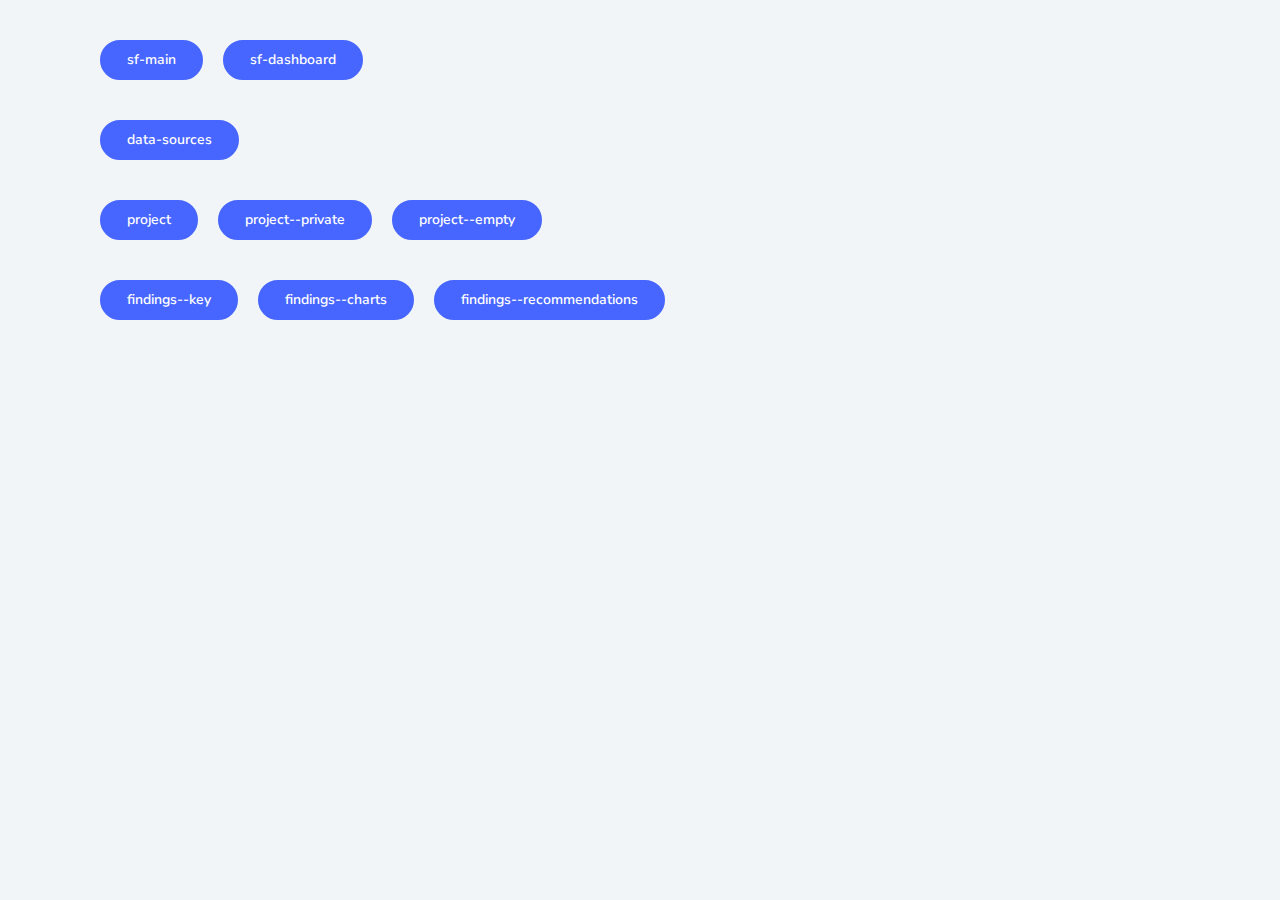
==== commit f5b01bb3: "sf-pipeline -> sf-dashboard" ====
--- a/index.html
+++ b/index.html
@@ -11,7 +11,7 @@
     <script type="text/javascript" src="js/scripts.js"></script>
   </head>
   <body>
-    <div class="clearfix" style="padding: 40px 100px 0;"><a class="st-btn left" href="sf-main.html" style="margin: 0 20px 0 0;">sf-main</a><a class="st-btn left" href="sf-pipeline.html" style="margin: 0 20px 0 0;">sf-pipeline</a>
+    <div class="clearfix" style="padding: 40px 100px 0;"><a class="st-btn left" href="sf-main.html" style="margin: 0 20px 0 0;">sf-main</a><a class="st-btn left" href="sf-dashboard.html" style="margin: 0 20px 0 0;">sf-dashboard</a>
     </div>
     <div class="clearfix" style="padding: 40px 100px 0;"><a class="st-btn left" href="data-sources.html" style="margin: 0 20px 0 0;">data-sources</a>
     </div>
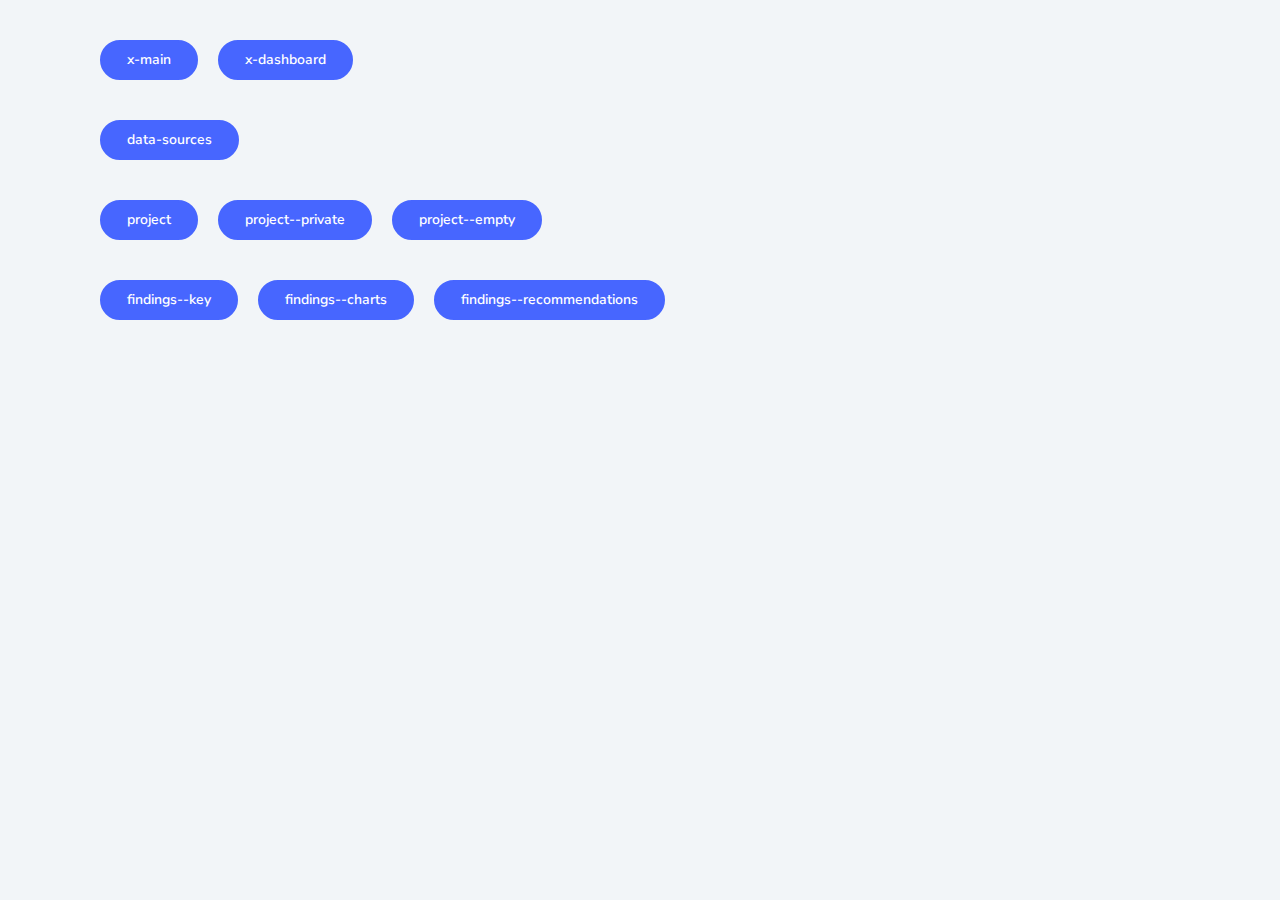
==== commit c7692da2: "- Изменить префикс - Объединить стили - Убрать стиль в Body - Перенести в наш репозиторий" ====
--- a/index.html
+++ b/index.html
@@ -3,7 +3,7 @@
   <head>
     <meta charset="utf-8"/>
     <title>Statecraft</title>
-    <meta name="viewport" content="width=900"/>
+    <meta name="viewport" content="width=device-width, initial-scale=1.0, maximum-scale=1, user-scalable=no"/>
     <meta name="format-detection" content="telephone=no"/>
     <link rel="stylesheet" type="text/css" href="css/style.css"/>
     <script type="text/javascript" src="js/jquery-1.11.1.min.js"></script>
@@ -11,7 +11,7 @@
     <script type="text/javascript" src="js/scripts.js"></script>
   </head>
   <body>
-    <div class="clearfix" style="padding: 40px 100px 0;"><a class="st-btn left" href="sf-main.html" style="margin: 0 20px 0 0;">sf-main</a><a class="st-btn left" href="sf-dashboard.html" style="margin: 0 20px 0 0;">sf-dashboard</a>
+    <div class="clearfix" style="padding: 40px 100px 0;"><a class="st-btn left" href="x-main.html" style="margin: 0 20px 0 0;">x-main</a><a class="st-btn left" href="x-dashboard.html" style="margin: 0 20px 0 0;">x-dashboard</a>
     </div>
     <div class="clearfix" style="padding: 40px 100px 0;"><a class="st-btn left" href="data-sources.html" style="margin: 0 20px 0 0;">data-sources</a>
     </div>
--- a/css/style.css
+++ b/css/style.css
@@ -15,6 +15,7 @@
 -------------------------------------------------------------------------------*/
 @import url(https://fonts.googleapis.com/css?family=Nunito+Sans:300,400,400i,600,700,800);
 @import "../fonts/icomoon/style.css";
+@import "../fonts/aktiv/style.css";
 html,
 body,
 body div,
@@ -661,7 +662,7 @@
   -webkit-box-sizing: border-box;
   -moz-box-sizing: border-box;
   box-sizing: border-box;
-  min-width: 900px;
+  min-width: 320px;
   min-height: initial;
   position: relative;
   top: auto;
@@ -697,6 +698,797 @@
 .clearfix:after {
   content: " ";
   display: table;
+}
+.col-xs-0 {
+  padding: 0 16px;
+  font-size: 14px;
+  line-height: 20px;
+  display: inline-block;
+  vertical-align: top;
+  width: 0%;
+  height: auto;
+}
+.col-xs-offset-0 {
+  margin-right: 0%;
+}
+.col-xs-offset-l-0 {
+  margin-left: 0%;
+}
+.col-xs-1 {
+  padding: 0 16px;
+  font-size: 14px;
+  line-height: 20px;
+  display: inline-block;
+  vertical-align: top;
+  width: 8.33333333%;
+  height: auto;
+}
+.col-xs-offset-1 {
+  margin-right: 8.33333333%;
+}
+.col-xs-offset-l-1 {
+  margin-left: 8.33333333%;
+}
+.col-xs-2 {
+  padding: 0 16px;
+  font-size: 14px;
+  line-height: 20px;
+  display: inline-block;
+  vertical-align: top;
+  width: 16.66666667%;
+  height: auto;
+}
+.col-xs-offset-2 {
+  margin-right: 16.66666667%;
+}
+.col-xs-offset-l-2 {
+  margin-left: 16.66666667%;
+}
+.col-xs-3 {
+  padding: 0 16px;
+  font-size: 14px;
+  line-height: 20px;
+  display: inline-block;
+  vertical-align: top;
+  width: 25%;
+  height: auto;
+}
+.col-xs-offset-3 {
+  margin-right: 25%;
+}
+.col-xs-offset-l-3 {
+  margin-left: 25%;
+}
+.col-xs-4 {
+  padding: 0 16px;
+  font-size: 14px;
+  line-height: 20px;
+  display: inline-block;
+  vertical-align: top;
+  width: 33.33333333%;
+  height: auto;
+}
+.col-xs-offset-4 {
+  margin-right: 33.33333333%;
+}
+.col-xs-offset-l-4 {
+  margin-left: 33.33333333%;
+}
+.col-xs-5 {
+  padding: 0 16px;
+  font-size: 14px;
+  line-height: 20px;
+  display: inline-block;
+  vertical-align: top;
+  width: 41.66666667%;
+  height: auto;
+}
+.col-xs-offset-5 {
+  margin-right: 41.66666667%;
+}
+.col-xs-offset-l-5 {
+  margin-left: 41.66666667%;
+}
+.col-xs-6 {
+  padding: 0 16px;
+  font-size: 14px;
+  line-height: 20px;
+  display: inline-block;
+  vertical-align: top;
+  width: 50%;
+  height: auto;
+}
+.col-xs-offset-6 {
+  margin-right: 50%;
+}
+.col-xs-offset-l-6 {
+  margin-left: 50%;
+}
+.col-xs-7 {
+  padding: 0 16px;
+  font-size: 14px;
+  line-height: 20px;
+  display: inline-block;
+  vertical-align: top;
+  width: 58.33333333%;
+  height: auto;
+}
+.col-xs-offset-7 {
+  margin-right: 58.33333333%;
+}
+.col-xs-offset-l-7 {
+  margin-left: 58.33333333%;
+}
+.col-xs-8 {
+  padding: 0 16px;
+  font-size: 14px;
+  line-height: 20px;
+  display: inline-block;
+  vertical-align: top;
+  width: 66.66666667%;
+  height: auto;
+}
+.col-xs-offset-8 {
+  margin-right: 66.66666667%;
+}
+.col-xs-offset-l-8 {
+  margin-left: 66.66666667%;
+}
+.col-xs-9 {
+  padding: 0 16px;
+  font-size: 14px;
+  line-height: 20px;
+  display: inline-block;
+  vertical-align: top;
+  width: 75%;
+  height: auto;
+}
+.col-xs-offset-9 {
+  margin-right: 75%;
+}
+.col-xs-offset-l-9 {
+  margin-left: 75%;
+}
+.col-xs-10 {
+  padding: 0 16px;
+  font-size: 14px;
+  line-height: 20px;
+  display: inline-block;
+  vertical-align: top;
+  width: 83.33333333%;
+  height: auto;
+}
+.col-xs-offset-10 {
+  margin-right: 83.33333333%;
+}
+.col-xs-offset-l-10 {
+  margin-left: 83.33333333%;
+}
+.col-xs-11 {
+  padding: 0 16px;
+  font-size: 14px;
+  line-height: 20px;
+  display: inline-block;
+  vertical-align: top;
+  width: 91.66666667%;
+  height: auto;
+}
+.col-xs-offset-11 {
+  margin-right: 91.66666667%;
+}
+.col-xs-offset-l-11 {
+  margin-left: 91.66666667%;
+}
+.col-xs-12 {
+  padding: 0 16px;
+  font-size: 14px;
+  line-height: 20px;
+  display: inline-block;
+  vertical-align: top;
+  width: 100%;
+  height: auto;
+}
+.col-xs-offset-12 {
+  margin-right: 100%;
+}
+.col-xs-offset-l-12 {
+  margin-left: 100%;
+}
+@media (min-width: 768px) {
+  .col-sm-0 {
+    padding: 0 16px;
+    font-size: 14px;
+    line-height: 20px;
+    display: inline-block;
+    vertical-align: top;
+    width: 0%;
+    height: auto;
+  }
+  .col-sm-offset-0 {
+    margin-right: 0%;
+  }
+  .col-sm-offset-l-0 {
+    margin-left: 0%;
+  }
+  .col-sm-1 {
+    padding: 0 16px;
+    font-size: 14px;
+    line-height: 20px;
+    display: inline-block;
+    vertical-align: top;
+    width: 8.33333333%;
+    height: auto;
+  }
+  .col-sm-offset-1 {
+    margin-right: 8.33333333%;
+  }
+  .col-sm-offset-l-1 {
+    margin-left: 8.33333333%;
+  }
+  .col-sm-2 {
+    padding: 0 16px;
+    font-size: 14px;
+    line-height: 20px;
+    display: inline-block;
+    vertical-align: top;
+    width: 16.66666667%;
+    height: auto;
+  }
+  .col-sm-offset-2 {
+    margin-right: 16.66666667%;
+  }
+  .col-sm-offset-l-2 {
+    margin-left: 16.66666667%;
+  }
+  .col-sm-3 {
+    padding: 0 16px;
+    font-size: 14px;
+    line-height: 20px;
+    display: inline-block;
+    vertical-align: top;
+    width: 25%;
+    height: auto;
+  }
+  .col-sm-offset-3 {
+    margin-right: 25%;
+  }
+  .col-sm-offset-l-3 {
+    margin-left: 25%;
+  }
+  .col-sm-4 {
+    padding: 0 16px;
+    font-size: 14px;
+    line-height: 20px;
+    display: inline-block;
+    vertical-align: top;
+    width: 33.33333333%;
+    height: auto;
+  }
+  .col-sm-offset-4 {
+    margin-right: 33.33333333%;
+  }
+  .col-sm-offset-l-4 {
+    margin-left: 33.33333333%;
+  }
+  .col-sm-5 {
+    padding: 0 16px;
+    font-size: 14px;
+    line-height: 20px;
+    display: inline-block;
+    vertical-align: top;
+    width: 41.66666667%;
+    height: auto;
+  }
+  .col-sm-offset-5 {
+    margin-right: 41.66666667%;
+  }
+  .col-sm-offset-l-5 {
+    margin-left: 41.66666667%;
+  }
+  .col-sm-6 {
+    padding: 0 16px;
+    font-size: 14px;
+    line-height: 20px;
+    display: inline-block;
+    vertical-align: top;
+    width: 50%;
+    height: auto;
+  }
+  .col-sm-offset-6 {
+    margin-right: 50%;
+  }
+  .col-sm-offset-l-6 {
+    margin-left: 50%;
+  }
+  .col-sm-7 {
+    padding: 0 16px;
+    font-size: 14px;
+    line-height: 20px;
+    display: inline-block;
+    vertical-align: top;
+    width: 58.33333333%;
+    height: auto;
+  }
+  .col-sm-offset-7 {
+    margin-right: 58.33333333%;
+  }
+  .col-sm-offset-l-7 {
+    margin-left: 58.33333333%;
+  }
+  .col-sm-8 {
+    padding: 0 16px;
+    font-size: 14px;
+    line-height: 20px;
+    display: inline-block;
+    vertical-align: top;
+    width: 66.66666667%;
+    height: auto;
+  }
+  .col-sm-offset-8 {
+    margin-right: 66.66666667%;
+  }
+  .col-sm-offset-l-8 {
+    margin-left: 66.66666667%;
+  }
+  .col-sm-9 {
+    padding: 0 16px;
+    font-size: 14px;
+    line-height: 20px;
+    display: inline-block;
+    vertical-align: top;
+    width: 75%;
+    height: auto;
+  }
+  .col-sm-offset-9 {
+    margin-right: 75%;
+  }
+  .col-sm-offset-l-9 {
+    margin-left: 75%;
+  }
+  .col-sm-10 {
+    padding: 0 16px;
+    font-size: 14px;
+    line-height: 20px;
+    display: inline-block;
+    vertical-align: top;
+    width: 83.33333333%;
+    height: auto;
+  }
+  .col-sm-offset-10 {
+    margin-right: 83.33333333%;
+  }
+  .col-sm-offset-l-10 {
+    margin-left: 83.33333333%;
+  }
+  .col-sm-11 {
+    padding: 0 16px;
+    font-size: 14px;
+    line-height: 20px;
+    display: inline-block;
+    vertical-align: top;
+    width: 91.66666667%;
+    height: auto;
+  }
+  .col-sm-offset-11 {
+    margin-right: 91.66666667%;
+  }
+  .col-sm-offset-l-11 {
+    margin-left: 91.66666667%;
+  }
+  .col-sm-12 {
+    padding: 0 16px;
+    font-size: 14px;
+    line-height: 20px;
+    display: inline-block;
+    vertical-align: top;
+    width: 100%;
+    height: auto;
+  }
+  .col-sm-offset-12 {
+    margin-right: 100%;
+  }
+  .col-sm-offset-l-12 {
+    margin-left: 100%;
+  }
+}
+@media (min-width: 960px) {
+  .col-md-0 {
+    padding: 0 16px;
+    font-size: 14px;
+    line-height: 20px;
+    display: inline-block;
+    vertical-align: top;
+    width: 0%;
+    height: auto;
+  }
+  .col-md-offset-0 {
+    margin-right: 0%;
+  }
+  .col-md-offset-l-0 {
+    margin-left: 0%;
+  }
+  .col-md-1 {
+    padding: 0 16px;
+    font-size: 14px;
+    line-height: 20px;
+    display: inline-block;
+    vertical-align: top;
+    width: 8.33333333%;
+    height: auto;
+  }
+  .col-md-offset-1 {
+    margin-right: 8.33333333%;
+  }
+  .col-md-offset-l-1 {
+    margin-left: 8.33333333%;
+  }
+  .col-md-2 {
+    padding: 0 16px;
+    font-size: 14px;
+    line-height: 20px;
+    display: inline-block;
+    vertical-align: top;
+    width: 16.66666667%;
+    height: auto;
+  }
+  .col-md-offset-2 {
+    margin-right: 16.66666667%;
+  }
+  .col-md-offset-l-2 {
+    margin-left: 16.66666667%;
+  }
+  .col-md-3 {
+    padding: 0 16px;
+    font-size: 14px;
+    line-height: 20px;
+    display: inline-block;
+    vertical-align: top;
+    width: 25%;
+    height: auto;
+  }
+  .col-md-offset-3 {
+    margin-right: 25%;
+  }
+  .col-md-offset-l-3 {
+    margin-left: 25%;
+  }
+  .col-md-4 {
+    padding: 0 16px;
+    font-size: 14px;
+    line-height: 20px;
+    display: inline-block;
+    vertical-align: top;
+    width: 33.33333333%;
+    height: auto;
+  }
+  .col-md-offset-4 {
+    margin-right: 33.33333333%;
+  }
+  .col-md-offset-l-4 {
+    margin-left: 33.33333333%;
+  }
+  .col-md-5 {
+    padding: 0 16px;
+    font-size: 14px;
+    line-height: 20px;
+    display: inline-block;
+    vertical-align: top;
+    width: 41.66666667%;
+    height: auto;
+  }
+  .col-md-offset-5 {
+    margin-right: 41.66666667%;
+  }
+  .col-md-offset-l-5 {
+    margin-left: 41.66666667%;
+  }
+  .col-md-6 {
+    padding: 0 16px;
+    font-size: 14px;
+    line-height: 20px;
+    display: inline-block;
+    vertical-align: top;
+    width: 50%;
+    height: auto;
+  }
+  .col-md-offset-6 {
+    margin-right: 50%;
+  }
+  .col-md-offset-l-6 {
+    margin-left: 50%;
+  }
+  .col-md-7 {
+    padding: 0 16px;
+    font-size: 14px;
+    line-height: 20px;
+    display: inline-block;
+    vertical-align: top;
+    width: 58.33333333%;
+    height: auto;
+  }
+  .col-md-offset-7 {
+    margin-right: 58.33333333%;
+  }
+  .col-md-offset-l-7 {
+    margin-left: 58.33333333%;
+  }
+  .col-md-8 {
+    padding: 0 16px;
+    font-size: 14px;
+    line-height: 20px;
+    display: inline-block;
+    vertical-align: top;
+    width: 66.66666667%;
+    height: auto;
+  }
+  .col-md-offset-8 {
+    margin-right: 66.66666667%;
+  }
+  .col-md-offset-l-8 {
+    margin-left: 66.66666667%;
+  }
+  .col-md-9 {
+    padding: 0 16px;
+    font-size: 14px;
+    line-height: 20px;
+    display: inline-block;
+    vertical-align: top;
+    width: 75%;
+    height: auto;
+  }
+  .col-md-offset-9 {
+    margin-right: 75%;
+  }
+  .col-md-offset-l-9 {
+    margin-left: 75%;
+  }
+  .col-md-10 {
+    padding: 0 16px;
+    font-size: 14px;
+    line-height: 20px;
+    display: inline-block;
+    vertical-align: top;
+    width: 83.33333333%;
+    height: auto;
+  }
+  .col-md-offset-10 {
+    margin-right: 83.33333333%;
+  }
+  .col-md-offset-l-10 {
+    margin-left: 83.33333333%;
+  }
+  .col-md-11 {
+    padding: 0 16px;
+    font-size: 14px;
+    line-height: 20px;
+    display: inline-block;
+    vertical-align: top;
+    width: 91.66666667%;
+    height: auto;
+  }
+  .col-md-offset-11 {
+    margin-right: 91.66666667%;
+  }
+  .col-md-offset-l-11 {
+    margin-left: 91.66666667%;
+  }
+  .col-md-12 {
+    padding: 0 16px;
+    font-size: 14px;
+    line-height: 20px;
+    display: inline-block;
+    vertical-align: top;
+    width: 100%;
+    height: auto;
+  }
+  .col-md-offset-12 {
+    margin-right: 100%;
+  }
+  .col-md-offset-l-12 {
+    margin-left: 100%;
+  }
+}
+@media (min-width: 1240px) {
+  .col-lg-0 {
+    padding: 0 16px;
+    font-size: 14px;
+    line-height: 20px;
+    display: inline-block;
+    vertical-align: top;
+    width: 0%;
+    height: auto;
+  }
+  .col-lg-offset-0 {
+    margin-right: 0%;
+  }
+  .col-lg-offset-l-0 {
+    margin-left: 0%;
+  }
+  .col-lg-1 {
+    padding: 0 16px;
+    font-size: 14px;
+    line-height: 20px;
+    display: inline-block;
+    vertical-align: top;
+    width: 8.33333333%;
+    height: auto;
+  }
+  .col-lg-offset-1 {
+    margin-right: 8.33333333%;
+  }
+  .col-lg-offset-l-1 {
+    margin-left: 8.33333333%;
+  }
+  .col-lg-2 {
+    padding: 0 16px;
+    font-size: 14px;
+    line-height: 20px;
+    display: inline-block;
+    vertical-align: top;
+    width: 16.66666667%;
+    height: auto;
+  }
+  .col-lg-offset-2 {
+    margin-right: 16.66666667%;
+  }
+  .col-lg-offset-l-2 {
+    margin-left: 16.66666667%;
+  }
+  .col-lg-3 {
+    padding: 0 16px;
+    font-size: 14px;
+    line-height: 20px;
+    display: inline-block;
+    vertical-align: top;
+    width: 25%;
+    height: auto;
+  }
+  .col-lg-offset-3 {
+    margin-right: 25%;
+  }
+  .col-lg-offset-l-3 {
+    margin-left: 25%;
+  }
+  .col-lg-4 {
+    padding: 0 16px;
+    font-size: 14px;
+    line-height: 20px;
+    display: inline-block;
+    vertical-align: top;
+    width: 33.33333333%;
+    height: auto;
+  }
+  .col-lg-offset-4 {
+    margin-right: 33.33333333%;
+  }
+  .col-lg-offset-l-4 {
+    margin-left: 33.33333333%;
+  }
+  .col-lg-5 {
+    padding: 0 16px;
+    font-size: 14px;
+    line-height: 20px;
+    display: inline-block;
+    vertical-align: top;
+    width: 41.66666667%;
+    height: auto;
+  }
+  .col-lg-offset-5 {
+    margin-right: 41.66666667%;
+  }
+  .col-lg-offset-l-5 {
+    margin-left: 41.66666667%;
+  }
+  .col-lg-6 {
+    padding: 0 16px;
+    font-size: 14px;
+    line-height: 20px;
+    display: inline-block;
+    vertical-align: top;
+    width: 50%;
+    height: auto;
+  }
+  .col-lg-offset-6 {
+    margin-right: 50%;
+  }
+  .col-lg-offset-l-6 {
+    margin-left: 50%;
+  }
+  .col-lg-7 {
+    padding: 0 16px;
+    font-size: 14px;
+    line-height: 20px;
+    display: inline-block;
+    vertical-align: top;
+    width: 58.33333333%;
+    height: auto;
+  }
+  .col-lg-offset-7 {
+    margin-right: 58.33333333%;
+  }
+  .col-lg-offset-l-7 {
+    margin-left: 58.33333333%;
+  }
+  .col-lg-8 {
+    padding: 0 16px;
+    font-size: 14px;
+    line-height: 20px;
+    display: inline-block;
+    vertical-align: top;
+    width: 66.66666667%;
+    height: auto;
+  }
+  .col-lg-offset-8 {
+    margin-right: 66.66666667%;
+  }
+  .col-lg-offset-l-8 {
+    margin-left: 66.66666667%;
+  }
+  .col-lg-9 {
+    padding: 0 16px;
+    font-size: 14px;
+    line-height: 20px;
+    display: inline-block;
+    vertical-align: top;
+    width: 75%;
+    height: auto;
+  }
+  .col-lg-offset-9 {
+    margin-right: 75%;
+  }
+  .col-lg-offset-l-9 {
+    margin-left: 75%;
+  }
+  .col-lg-10 {
+    padding: 0 16px;
+    font-size: 14px;
+    line-height: 20px;
+    display: inline-block;
+    vertical-align: top;
+    width: 83.33333333%;
+    height: auto;
+  }
+  .col-lg-offset-10 {
+    margin-right: 83.33333333%;
+  }
+  .col-lg-offset-l-10 {
+    margin-left: 83.33333333%;
+  }
+  .col-lg-11 {
+    padding: 0 16px;
+    font-size: 14px;
+    line-height: 20px;
+    display: inline-block;
+    vertical-align: top;
+    width: 91.66666667%;
+    height: auto;
+  }
+  .col-lg-offset-11 {
+    margin-right: 91.66666667%;
+  }
+  .col-lg-offset-l-11 {
+    margin-left: 91.66666667%;
+  }
+  .col-lg-12 {
+    padding: 0 16px;
+    font-size: 14px;
+    line-height: 20px;
+    display: inline-block;
+    vertical-align: top;
+    width: 100%;
+    height: auto;
+  }
+  .col-lg-offset-12 {
+    margin-right: 100%;
+  }
+  .col-lg-offset-l-12 {
+    margin-left: 100%;
+  }
+}
+.row {
+  margin: 0 -16px;
+  font-size: 0;
+  line-height: 0;
 }
 .st-btn {
   text-align: center;
@@ -901,7 +1693,7 @@
 }
 .st-page {
   padding: 0 0 0 238px;
-  min-width: auto;
+  min-width: 900px;
   min-height: 100vh;
 }
 @media (max-width: 1239px) {
@@ -2120,6 +2912,1080 @@
     height: auto;
   }
 }
+.x-page {
+  font: normal normal 14px/20px 'Aktiv Grotesk Corp', arial, sans-serif;
+  background: #F5F6F8;
+  color: #182642;
+}
+.x-container {
+  padding: 0 15px;
+  margin: 0 auto;
+  width: 1054px;
+  height: auto;
+  min-width: 320px;
+  min-height: initial;
+  position: relative;
+  top: auto;
+  right: auto;
+  bottom: auto;
+  left: auto;
+}
+@media (max-width: 767px) {
+  .x-container {
+    width: 100%;
+    height: auto;
+  }
+}
+@media (min-width: 960px) and (max-width: 1239px) {
+  .x-container {
+    width: 768px;
+    height: auto;
+  }
+}
+@media (min-width: 960px) and (max-width: 1239px) {
+  .x-container {
+    width: 960px;
+    height: auto;
+  }
+}
+@media (min-width: 1240px) {
+  .x-container.is-wide {
+    width: 1246px;
+    height: auto;
+  }
+}
+.x-btn {
+  text-align: center;
+  border: none;
+  background: #6B50FF;
+  color: #ffffff;
+  padding: 17px 20px 19px;
+  text-decoration: none;
+  -webkit-border-radius: 4px;
+  border-radius: 4px;
+  display: inline-block;
+  vertical-align: top;
+  font-size: 15px;
+  line-height: 20px;
+  font-weight: 500;
+}
+.x-btn:hover {
+  background: #5a3cff;
+}
+.x-btn.is-outline {
+  padding: 16px 18px 18px;
+  border: 1px solid rgba(107, 80, 255, 0.3);
+  color: #6B50FF;
+  background: none;
+}
+.x-btn.is-outline:hover {
+  background: rgba(107, 80, 255, 0.1);
+}
+.x-btn.is-block {
+  padding-left: 0;
+  padding-right: 0;
+  display: block;
+  width: 100%;
+  height: auto;
+}
+.x-input {
+  border: none;
+  padding: 14px 24px 16px;
+  -webkit-border-radius: 4px!important;
+  border-radius: 4px!important;
+  color: #182642;
+  display: block;
+  width: 100%;
+  height: 56px;
+  font-size: 15px;
+  line-height: 26px;
+  font-weight: 400;
+}
+.x-header {
+  *zoom: 1;
+}
+.x-header:after {
+  clear: both;
+}
+.x-header:before,
+.x-header:after {
+  content: " ";
+  display: table;
+}
+.x-header--logo {
+  float: left;
+  margin: 11px 0 0;
+  display: block;
+}
+.x-header--logo:hover {
+  opacity: 0.6;
+}
+.x-header--logo img {
+  display: block;
+  width: 114px;
+  height: 21px;
+}
+.x-header--nav {
+  float: right;
+  list-style: none;
+  margin: 0;
+  padding: 0;
+  *zoom: 1;
+}
+.x-header--nav:after {
+  clear: both;
+}
+.x-header--nav:before,
+.x-header--nav:after {
+  content: " ";
+  display: table;
+}
+.x-header--item {
+  float: left;
+}
+.x-header--item a {
+  text-decoration: none;
+  color: #ffffff;
+  border: 1px solid transparent;
+  padding: 8px 17px;
+  -webkit-border-radius: 4px;
+  border-radius: 4px;
+  margin: 0 0 0 7px;
+  display: block;
+  font-size: 13px;
+  line-height: 20px;
+  font-weight: 500;
+}
+.x-header--item a:hover {
+  color: rgba(255, 255, 255, 0.6);
+}
+.x-header--item a img {
+  overflow: hidden;
+  -webkit-border-radius: 28px;
+  border-radius: 28px;
+  margin: -4px 12px -4px 0;
+  display: inline-block;
+  vertical-align: top;
+  width: 28px;
+  height: 28px;
+}
+.x-header--item.is-join a {
+  border-color: rgba(255, 255, 255, 0.3);
+  background: #192743;
+}
+.x-intro {
+  background: #182642 url(../img/x-intro.png) center top no-repeat;
+  color: #ffffff;
+  padding: 29px 0 102px;
+}
+.x-intro--in {
+  padding: 79px 0 0;
+}
+.x-intro--title {
+  margin: 0 0 54px;
+  font-size: 48px;
+  line-height: 60px;
+  width: 400px;
+  height: auto;
+}
+.x-intro--tools {
+  *zoom: 1;
+}
+.x-intro--tools:after {
+  clear: both;
+}
+.x-intro--tools:before,
+.x-intro--tools:after {
+  content: " ";
+  display: table;
+}
+.x-intro--form {
+  float: left;
+  width: 461px;
+  height: auto;
+  *zoom: 1;
+}
+.x-intro--form:after {
+  clear: both;
+}
+.x-intro--form:before,
+.x-intro--form:after {
+  content: " ";
+  display: table;
+}
+.x-intro--input {
+  float: left;
+  -webkit-border-radius: 4px 0 0 4px!important;
+  border-radius: 4px 0 0 4px!important;
+  border: none;
+  background: #2B3751;
+  padding: 14px 24px 16px;
+  color: #ffffff;
+  display: block;
+  width: -webkit-calc(100% - 198px);
+  width: calc(100% - 198px);
+  height: 56px;
+  font-size: 15px;
+  line-height: 26px;
+  font-weight: 500;
+}
+.x-intro--button {
+  float: right;
+  -webkit-border-radius: 0 4px 4px 0;
+  border-radius: 0 4px 4px 0;
+  background: #6B50FF;
+  padding: 14px 0 16px;
+  color: #ffffff;
+  border: none;
+  display: block;
+  width: 198px;
+  height: 56px;
+  font-size: 15px;
+  line-height: 26px;
+  font-weight: 500;
+}
+.x-intro--button:hover {
+  background: #5a3cff;
+}
+.x-intro--socials {
+  float: right;
+  *zoom: 1;
+}
+.x-intro--socials:after {
+  clear: both;
+}
+.x-intro--socials:before,
+.x-intro--socials:after {
+  content: " ";
+  display: table;
+}
+.x-intro--label {
+  float: left;
+  margin: 0 24px 0 0;
+  padding: 17px 0 19px;
+  font-size: 15px;
+  line-height: 20px;
+  font-weight: 500;
+}
+.x-intro--social {
+  float: left;
+  color: #ffffff;
+  text-decoration: none;
+  border: 1px solid rgba(255, 255, 255, 0.3);
+  background: #192743;
+  -webkit-border-radius: 8px;
+  border-radius: 8px;
+  margin: 0 17px 0 0;
+  text-align: center;
+  padding: 17px 0;
+  display: block;
+  width: 56px;
+  height: 56px;
+}
+.x-intro--social:hover {
+  color: rgba(255, 255, 255, 0.6);
+}
+.x-intro--social i {
+  display: block;
+  font-size: 20px;
+  line-height: 20px;
+}
+.x-intro--social i.icon-tw {
+  font-size: 16px;
+  line-height: 20px;
+}
+.x-counters {
+  padding: 72px 0;
+}
+.x-counter {
+  background: #ffffff;
+  overflow: hidden;
+  -webkit-border-radius: 5px;
+  border-radius: 5px;
+  -webkit-box-shadow: 0 13px 26px 0 rgba(24, 38, 66, 0.07);
+  box-shadow: 0 13px 26px 0 rgba(24, 38, 66, 0.07);
+}
+.x-counter--in {
+  padding: 18px 24px 21px;
+}
+.x-counter--count {
+  margin: 0 0 4px;
+  font-size: 32px;
+  line-height: 40px;
+}
+.x-counter--name {
+  color: rgba(24, 38, 66, 0.5);
+  letter-spacing: 0.4px;
+  text-transform: uppercase;
+  font-size: 13px;
+  line-height: 20px;
+  font-weight: 500;
+}
+.x-counter--label {
+  background: #FAA61F;
+  color: #ffffff;
+  text-align: center;
+  padding: 10px 0;
+  font-size: 15px;
+  line-height: 20px;
+  font-weight: 500;
+}
+.x-insights {
+  padding: 23px 0 37px;
+}
+.x-insights.with-bg {
+  background: #ffffff;
+  padding: 73px 0 29px;
+}
+.x-insights--title {
+  font-size: 24px;
+  line-height: 34px;
+}
+.x-insights--item {
+  padding: 6px 0 42px;
+}
+.x-insights--label {
+  margin: 0 0 6px;
+  font-size: 17px;
+  line-height: 25px;
+  font-weight: 500;
+}
+.x-insights--text {
+  color: rgba(24, 38, 66, 0.7);
+  font-size: 17px;
+  line-height: 25px;
+}
+.x-pipeline {
+  background: #ffffff;
+  padding: 70px 0 0;
+}
+.x-pipeline--title {
+  margin: 0 0 13px;
+  font-size: 24px;
+  line-height: 34px;
+}
+.x-pipeline--text {
+  margin: 0 0 23px;
+  color: rgba(24, 38, 66, 0.7);
+  font-size: 17px;
+  line-height: 25px;
+}
+.x-pipeline--btn {
+  width: 187px;
+  height: auto;
+}
+.x-pipeline--list {
+  padding: 1px 0 0;
+}
+.x-pipeline--list img {
+  display: block;
+  width: 100%;
+  height: auto;
+}
+.x-form {
+  padding: 92px 0 88px;
+}
+.x-form--title {
+  text-align: center;
+  margin: 0 0 25px;
+  font-size: 32px;
+  line-height: 36px;
+}
+.x-form--text {
+  text-align: center;
+  margin: 0 auto 38px;
+  color: rgba(24, 38, 66, 0.7);
+  width: 320px;
+  height: auto;
+  font-size: 17px;
+  line-height: 25px;
+}
+.x-form--in {
+  margin: 0 auto;
+  width: 320px;
+  height: auto;
+}
+.x-form--field {
+  margin: 0 0 9px;
+}
+.x-form--btn {
+  margin: 0 auto;
+  padding: 10px 0 0;
+  width: 196px;
+  height: auto;
+}
+.x-footer {
+  background: #182642;
+  color: #ffffff;
+  padding: 72px 0 81px;
+}
+.x-footer--title {
+  margin: 0 0 24px;
+  font-size: 32px;
+  line-height: 36px;
+}
+.x-footer--powered {
+  margin: 0 0 37px;
+  color: rgba(255, 255, 255, 0.7);
+  font-size: 17px;
+  line-height: 25px;
+}
+.x-footer--powered:before {
+  color: #FAA61F;
+  margin: 0 10px 0 0;
+  content: '\e902';
+  font-family: 'icomoon' !important;
+  speak: none;
+  font-style: normal;
+  font-weight: normal;
+  font-variant: normal;
+  text-transform: none;
+  line-height: 1;
+  -webkit-font-smoothing: antialiased;
+  -moz-osx-font-smoothing: grayscale;
+  font-size: 23px;
+  line-height: 25px;
+  display: inline-block;
+  vertical-align: top;
+}
+.x-top {
+  background: #182642;
+  padding: 13px 0;
+  z-index: 100;
+  position: fixed;
+  top: 0;
+  right: 0;
+  bottom: auto;
+  left: 0;
+}
+.x-top--label {
+  float: left;
+  text-decoration: none;
+  color: #ffffff;
+  padding: 8px 0 10px;
+  display: block;
+  font-size: 15px;
+  line-height: 20px;
+  font-weight: 500;
+}
+.x-top--tabs {
+  white-space: nowrap;
+  -webkit-transform: translate(-50%, 0);
+  -ms-transform: translate(-50%, 0);
+  transform: translate(-50%, 0);
+  font-size: 0;
+  line-height: 0;
+  position: absolute;
+  top: 0;
+  right: auto;
+  bottom: auto;
+  left: 50%;
+}
+.x-top--tab {
+  text-decoration: none;
+  color: #ffffff;
+  padding: 8px 12px 10px;
+  display: inline-block;
+  vertical-align: top;
+  font-size: 15px;
+  line-height: 20px;
+  font-weight: 500;
+}
+.x-top--tab.is-active {
+  color: rgba(255, 255, 255, 0.5);
+  cursor: default;
+}
+.x-top--nav {
+  float: right;
+  list-style: none;
+  margin: 0;
+  padding: 0;
+  *zoom: 1;
+}
+.x-top--nav:after {
+  clear: both;
+}
+.x-top--nav:before,
+.x-top--nav:after {
+  content: " ";
+  display: table;
+}
+.x-top--item {
+  float: left;
+}
+.x-top--item a {
+  text-decoration: none;
+  color: #ffffff;
+  border: 1px solid transparent;
+  padding: 7px 15px 9px;
+  -webkit-border-radius: 8px;
+  border-radius: 8px;
+  margin: 0 0 0 7px;
+  display: block;
+  font-size: 15px;
+  line-height: 20px;
+  font-weight: 500;
+}
+.x-top--item a:hover {
+  color: rgba(255, 255, 255, 0.6);
+}
+.x-top--item a img {
+  overflow: hidden;
+  -webkit-border-radius: 28px;
+  border-radius: 28px;
+  margin: -4px 12px -4px 0;
+  display: inline-block;
+  vertical-align: top;
+  width: 28px;
+  height: 28px;
+}
+.x-top--item.is-join a {
+  border-color: rgba(255, 255, 255, 0.3);
+  background: #192743;
+}
+.x-notify {
+  z-index: 100;
+  background: #6B50FF;
+  color: #ffffff;
+  text-align: center;
+  text-transform: uppercase;
+  letter-spacing: 0.6px;
+  padding: 5px 0 7px;
+  cursor: pointer;
+  position: fixed;
+  top: 64px;
+  right: 0;
+  bottom: auto;
+  left: 0;
+  font-size: 11px;
+  line-height: 20px;
+  font-weight: 500;
+}
+.x-notify i {
+  margin: 1px 0 -1px 8px;
+  display: inline-block;
+  vertical-align: top;
+  font-size: 9px;
+  line-height: 20px;
+}
+.x-in {
+  padding: 113px 0 0;
+}
+.x-in--title {
+  margin: 0 0 11px;
+  font-size: 18px;
+  line-height: 20px;
+  font-weight: 500;
+}
+.x-in--item {
+  margin: 0 0 17px;
+}
+.x-in--item:last-child {
+  margin: 0;
+}
+.x-search {
+  padding: 19px 0 24px;
+  margin: 0 0 21px;
+  border-bottom: 1px solid rgba(38, 38, 38, 0.08);
+}
+.x-search--box {
+  position: relative;
+  top: auto;
+  right: auto;
+  bottom: auto;
+  left: auto;
+}
+.x-search--input {
+  background: #F0EDFF;
+  -webkit-border-radius: 4px!important;
+  border-radius: 4px!important;
+  color: #6B50FF;
+  padding: 14px 62px 16px 24px;
+  border: none;
+  display: block;
+  width: 100%;
+  height: 56px;
+  font-size: 15px;
+  line-height: 26px;
+  font-weight: 500;
+}
+.x-search--button {
+  text-align: center;
+  border: none;
+  background: none;
+  color: #6B50FF;
+  padding: 0;
+  display: block;
+  position: absolute;
+  top: 0;
+  right: 0;
+  bottom: auto;
+  left: auto;
+  width: 62px;
+  height: 56px;
+}
+.x-search--button i {
+  display: block;
+  font-size: 14px;
+  line-height: 56px;
+}
+.x-filter {
+  padding: 0 0 11px;
+  margin: 0 0 21px;
+  border-bottom: 1px solid rgba(38, 38, 38, 0.08);
+}
+.x-filter--title {
+  letter-spacing: 0.6px;
+  margin: 0 0 9px;
+  text-transform: uppercase;
+  color: rgba(24, 38, 66, 0.8);
+  font-size: 11px;
+  line-height: 18px;
+  font-weight: 500;
+}
+.x-filter--radio {
+  margin: 0 0 1px;
+  cursor: pointer;
+  display: block;
+  width: auto;
+  height: 40px;
+}
+.x-filter--radio span {
+  padding: 10px 16px;
+  color: rgba(107, 80, 255, 0.8);
+  -webkit-border-radius: 4px;
+  border-radius: 4px;
+  -webkit-transition: 200ms all ease;
+  -o-transition: 200ms all ease;
+  transition: 200ms all ease;
+  display: block;
+  position: relative;
+  top: auto;
+  right: auto;
+  bottom: auto;
+  left: auto;
+  font-size: 15px;
+  line-height: 20px;
+  font-weight: 500;
+}
+.x-filter--radio span:after {
+  text-align: center;
+  -webkit-transition: 200ms all ease;
+  -o-transition: 200ms all ease;
+  transition: 200ms all ease;
+  opacity: 0;
+  content: '\e915';
+  font-family: 'icomoon' !important;
+  speak: none;
+  font-style: normal;
+  font-weight: normal;
+  font-variant: normal;
+  text-transform: none;
+  line-height: 1;
+  -webkit-font-smoothing: antialiased;
+  -moz-osx-font-smoothing: grayscale;
+  font-size: 9px;
+  line-height: 40px;
+  display: block;
+  position: absolute;
+  top: 0;
+  right: 0;
+  bottom: auto;
+  left: auto;
+  width: 42px;
+  height: auto;
+}
+.x-filter--radio input {
+  display: none;
+}
+.x-filter--radio input:checked + span {
+  background: #F0EDFF;
+  color: #6B50FF;
+}
+.x-filter--radio input:checked + span:after {
+  opacity: 1;
+}
+.x-filter--radio:hover span {
+  background: #f0edff;
+}
+.x-join {
+  padding: 3px 0 0;
+}
+.x-join--btn {
+  margin: 0 0 8px;
+}
+.x-pagi {
+  padding: 32px 0;
+}
+.x-pagi--list {
+  list-style: none;
+  margin: 0;
+  padding: 0;
+  text-align: center;
+  position: relative;
+  top: auto;
+  right: auto;
+  bottom: auto;
+  left: auto;
+  font-size: 0;
+  line-height: 0;
+}
+.x-pagi--prev,
+.x-pagi--next {
+  display: block;
+}
+.x-pagi--prev a,
+.x-pagi--next a {
+  color: rgba(38, 38, 38, 0.5);
+  padding: 10px 0 10px;
+  text-decoration: none;
+  display: block;
+  font-size: 16px;
+  line-height: 20px;
+  font-weight: 500;
+}
+.x-pagi--prev a:hover,
+.x-pagi--next a:hover {
+  color: #262626;
+}
+.x-pagi--prev {
+  position: absolute;
+  top: 0;
+  right: auto;
+  bottom: auto;
+  left: 0;
+}
+.x-pagi--item {
+  margin: 0 4px;
+  display: inline-block;
+  vertical-align: top;
+  font-size: 16px;
+  line-height: 20px;
+  font-weight: 500;
+}
+.x-pagi--item a {
+  border: 1px solid #EEEEEE;
+  background: #ffffff;
+  text-decoration: none;
+  color: #262626;
+  padding: 9px 0 9px;
+  display: block;
+  width: 40px;
+  height: 40px;
+}
+.x-pagi--item a:hover {
+  background: rgba(238, 238, 238, 0.02);
+}
+.x-pagi--item span {
+  background: #6B50FF;
+  color: #ffffff;
+  padding: 9px 0 9px;
+  display: block;
+  width: 40px;
+  height: 40px;
+}
+.x-pagi--more {
+  color: rgba(38, 38, 38, 0.2);
+  padding: 10px 8px;
+  display: inline-block;
+  vertical-align: top;
+  font-size: 16px;
+  line-height: 20px;
+  font-weight: 500;
+}
+.x-pagi--next {
+  position: absolute;
+  top: 0;
+  right: 0;
+  bottom: auto;
+  left: auto;
+}
+.x-card {
+  background: #ffffff;
+  border: 1px solid rgba(38, 38, 38, 0.08);
+  padding: 0 0 0 243px;
+  color: #262626;
+  position: relative;
+  top: auto;
+  right: auto;
+  bottom: auto;
+  left: auto;
+  min-width: initial;
+  min-height: 164px;
+}
+.x-card--photo {
+  background: center center no-repeat;
+  -webkit-background-size: cover;
+  background-size: cover;
+  position: absolute;
+  top: -1px;
+  right: auto;
+  bottom: auto;
+  left: -1px;
+  width: 244px;
+  height: 164px;
+}
+.x-card--info {
+  border-bottom: 1px solid rgba(38, 38, 38, 0.08);
+  position: relative;
+  top: auto;
+  right: auto;
+  bottom: auto;
+  left: auto;
+  width: auto;
+  height: 82px;
+}
+.x-card--in {
+  float: left;
+  margin: 0 8px 0 22px;
+  width: 244px;
+  height: 78px;
+  position: relative;
+  top: auto;
+  right: auto;
+  bottom: auto;
+  left: auto;
+}
+.x-card--box {
+  -webkit-transform: translate(0, -50%);
+  -ms-transform: translate(0, -50%);
+  transform: translate(0, -50%);
+  position: absolute;
+  top: 50%;
+  right: 160px;
+  bottom: auto;
+  left: 24px;
+}
+.x-card--title {
+  font-size: 18px;
+  line-height: 20px;
+  font-weight: 500;
+}
+.x-card--text {
+  text-transform: uppercase;
+  letter-spacing: 0.6px;
+  color: rgba(38, 38, 38, 0.6);
+  margin: 6px 0 -2px;
+  font-size: 11px;
+  line-height: 16px;
+  font-weight: 500;
+}
+.x-card--btns {
+  position: absolute;
+  top: 0;
+  right: 13px;
+  bottom: auto;
+  left: auto;
+  *zoom: 1;
+}
+.x-card--btns:after {
+  clear: both;
+}
+.x-card--btns:before,
+.x-card--btns:after {
+  content: " ";
+  display: table;
+}
+.x-card--btn {
+  float: left;
+  text-decoration: none;
+  text-align: center;
+  color: #6B50FF;
+  width: 55px;
+  height: 82px;
+  display: block;
+}
+.x-card--btn:hover {
+  opacity: 0.7;
+}
+.x-card--btn i {
+  display: block;
+  font-size: 20px;
+  line-height: 82px;
+}
+.x-card--tools {
+  padding: 0 0 0 24px;
+  *zoom: 1;
+}
+.x-card--tools:after {
+  clear: both;
+}
+.x-card--tools:before,
+.x-card--tools:after {
+  content: " ";
+  display: table;
+}
+.x-card--counter {
+  float: left;
+  text-transform: uppercase;
+  letter-spacing: 0.6px;
+  color: rgba(38, 38, 38, 0.6);
+  padding: 21px 42px 21px 0;
+  font-size: 11px;
+  line-height: 16px;
+  font-weight: 500;
+}
+.x-card--counter span {
+  margin: 0 0 2px;
+  letter-spacing: 0;
+  color: #262626;
+  display: block;
+  font-size: 18px;
+  line-height: 20px;
+}
+.x-card--toggler {
+  float: right;
+  border-left: 1px solid rgba(38, 38, 38, 0.08);
+  text-decoration: none;
+  text-align: center;
+  color: #6B50FF;
+  text-transform: uppercase;
+  letter-spacing: 0.6px;
+  padding: 28px 0 32px;
+  display: block;
+  width: 160px;
+  height: auto;
+  font-size: 11px;
+  line-height: 20px;
+  font-weight: 500;
+}
+.x-card--toggler:hover {
+  background: rgba(38, 38, 38, 0.01);
+}
+.x-card--details {
+  margin: 0 0 0 -244px;
+  padding: 0 0 0 244px;
+  position: relative;
+  top: auto;
+  right: auto;
+  bottom: auto;
+  left: auto;
+  display: none;
+}
+.x-card--map {
+  position: absolute;
+  top: 0;
+  right: auto;
+  bottom: -1px;
+  left: 0;
+  width: 244px;
+  height: auto;
+}
+.x-card--map-in {
+  background: lightgrey;
+  width: auto;
+  height: 100%;
+}
+.x-card--fields {
+  border-top: 1px solid rgba(38, 38, 38, 0.08);
+  padding: 22px 24px 8px;
+  font-size: 0;
+  line-height: 0;
+}
+.x-card--field {
+  margin: 0 0 15px;
+  display: inline-block;
+  vertical-align: top;
+  font-size: 16px;
+  line-height: 20px;
+  font-weight: 500;
+  width: 346px;
+  height: auto;
+}
+.x-card--field span {
+  text-transform: uppercase;
+  color: rgba(38, 38, 38, 0.6);
+  letter-spacing: 0.6px;
+  display: inline-block;
+  vertical-align: top;
+  width: 106px;
+  height: auto;
+  font-size: 11px;
+  line-height: 20px;
+}
+.x-card--field:nth-child(2n+2) {
+  width: -webkit-calc(100% - 346px);
+  width: calc(100% - 346px);
+  height: auto;
+}
+.x-card--field:nth-child(2n+2) span {
+  width: 187px;
+  height: auto;
+}
+.x-card.without-photo {
+  padding: 0;
+  min-width: initial;
+  min-height: 80px;
+}
+.x-card.without-photo .x-card--info {
+  border: none;
+  *zoom: 1;
+  width: auto;
+  height: auto;
+}
+.x-card.without-photo .x-card--info:after {
+  clear: both;
+}
+.x-card.without-photo .x-card--info:before,
+.x-card.without-photo .x-card--info:after {
+  content: " ";
+  display: table;
+}
+.x-card.without-photo .x-card--box {
+  position: absolute;
+  top: 50%;
+  right: 0;
+  bottom: auto;
+  left: 0;
+}
+.x-card.without-photo .x-card--btns {
+  float: right;
+  margin: 0 10px 0 0;
+  position: relative;
+  top: auto;
+  right: auto;
+  bottom: auto;
+  left: auto;
+}
+.x-card.without-photo .x-card--btn {
+  height: 78px;
+}
+.x-card.without-photo .x-card--btn i {
+  line-height: 78px;
+}
+.x-card.without-photo .x-card--toggler {
+  padding: 28px 0 30px;
+}
+.x-card.without-photo .x-card--counter {
+  padding: 19px 41px 17px 0;
+}
+.x-card.without-photo .x-card--counter span {
+  margin: 0 0 6px;
+}
+.x-card.is-checked .x-card--title:after {
+  background: #FAA61F;
+  color: #ffffff;
+  text-align: center;
+  -webkit-border-radius: 2px;
+  border-radius: 2px;
+  margin: 2px 0 0 10px;
+  display: inline-block;
+  vertical-align: top;
+  width: 16px;
+  height: 16px;
+  content: '\e915';
+  font-family: 'icomoon' !important;
+  speak: none;
+  font-style: normal;
+  font-weight: normal;
+  font-variant: normal;
+  text-transform: none;
+  line-height: 1;
+  -webkit-font-smoothing: antialiased;
+  -moz-osx-font-smoothing: grayscale;
+  font-size: 7px;
+  line-height: 16px;
+}
 .st-loader {
   background: #f2f5f8;
   z-index: 9999;
@@ -2240,11 +4106,29 @@
     stroke: #ffa700;
   }
 }
+.visible-xs,
+.visible-sm,
 .visible-md,
 .visible-lg {
   display: none;
 }
-@media (max-width: 1239px) {
+@media (max-width: 767px) {
+  .visible-xs {
+    display: block;
+  }
+  .hidden-xs {
+    display: none !important;
+  }
+}
+@media (min-width: 768px) and (max-width: 959px) {
+  .visible-sm {
+    display: block;
+  }
+  .hidden-sm {
+    display: none !important;
+  }
+}
+@media (min-width: 960px) and (max-width: 1239px) {
   .visible-md {
     display: block;
   }
@@ -2260,11 +4144,3 @@
     display: none !important;
   }
 }
-html,
-body {
-  overflow: hidden;
-}
-.st-page--box {
-  overflow: auto;
-  height: 100vh;
-}
